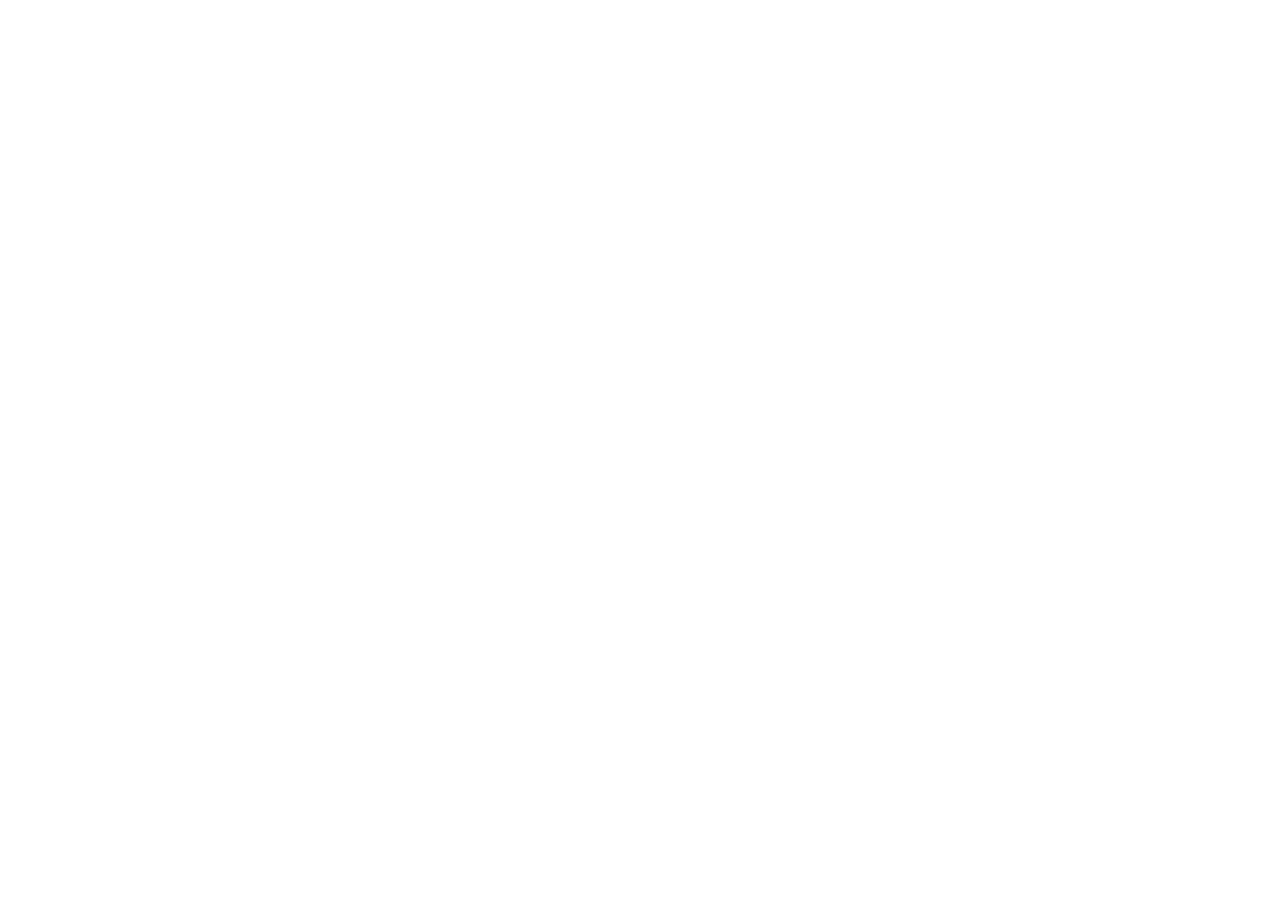
==== index.html @ a5b7b09a "hghsd" ====
<html>

    <head>
        <script src="https://aframe.io/releases/1.7.0/aframe.min.js"></script>
        <script src="script.js"></script>
        <script src="https://cdn.jsdelivr.net/gh/c-frame/aframe-physics-system@v4.2.3/dist/aframe-physics-system.min.js"></script>


    </head>

    <body>
        <a-scene>   
            <a-asset>
                
            </a-asset>
            
        </a-scene>
            
        <a-scene>
          <a-plane position="0 0 -4 " rotation="-90 0 0" src=""> </a-plane>  
          <a-sky color="#a7cfeb"> </a-sky>
        </a-scene>

        
    </body>





</html>
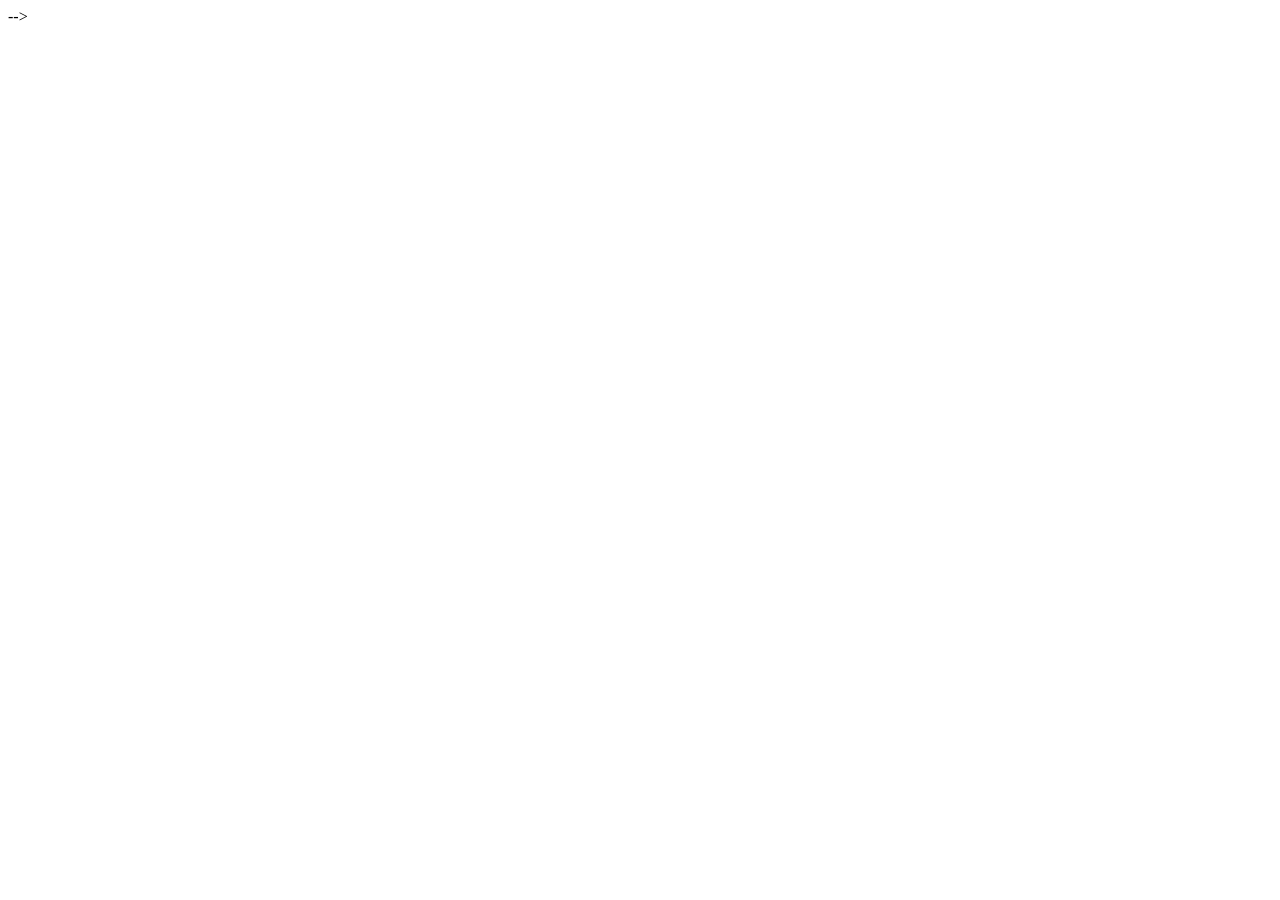
==== commit 79095f70: "done with the lobby so far!!!" ====
--- a/index.html
+++ b/index.html
@@ -9,23 +9,871 @@
     </head>
 
     <body>
-        <a-scene>   
-            <a-asset>
-                
-            </a-asset>
+        <a-scene physics="debug: false">
+            <a-assets> 
+                <!-- <img src="Image/grid.png" id="grid"/>     -->
+                <!-- <a-asset-item id="pillar" src="roman_column/scene.gltf"></a-asset-item> -->
+                 <!-- Lobby -->
+                <a-asset-item id="plant" src="low-poly_snake_plant/scene.gltf"></a-asset-item>
+                <a-asset-item id="table1" src="hexagonal_table_01/scene.gltf"></a-asset-item>
+                <a-asset-item id="monitor" src="4k_monitor_lg_32_inches/scene.gltf"> </a-asset-item>
+                <a-asset-item id="keyboard" src="apple_magic_keyboard/scene.gltf"></a-asset-item>
+                <a-asset-item id="mouse" src="simple_computer_mouse/scene.gltf"></a-asset-item>
+                <a-asset-item id="chair" src="wooden_armchair/scene.gltf"></a-asset-item>
+                <a-asset-item id="table2" src="classic_round_side_table/scene.gltf"></a-asset-item>
+                <a-asset-item id="trashbin" src="airport_trashcan/scene.gltf"></a-asset-item>
+                
+            </a-assets>
+
+          <!-- <a-gltf-model src="#pillar" position="2 0 6" animation-mixer-scale="0.1 0.1 0.1"></a-gltf-model> -->
+          <a-gltf-model src="#plant" position="-8 1.85 -6.25" scale="1 1 1" rotation="0 180 0"></a-gltf-model>
+          <a-gltf-model src="#table1" position="-8 0 -6.25" scale="2.5 2.5 2.5" rotation="0 180 0"></a-gltf-model>
+
+          <a-gltf-model src="#plant" position="7 1.85 -6.25" scale="1 1 1" rotation="0 180 0"></a-gltf-model>
+          <a-gltf-model src="#table1" position="7 0.08 -6.25" scale="2.5 2.5 2.5" rotation="0 180 0"></a-gltf-model>
+
+          <a-gltf-model src="#monitor" position="-5.5 1.25 -0.5" scale="3 3 3" rotation="0 180 0"></a-gltf-model>
+          <a-gltf-model src="#keyboard" position="-6.5 1.35 -0.5" scale="3 3 3" rotation="0 270 0"></a-gltf-model>
+          <a-gltf-model src="#mouse" position="-6.5 1.25 0.5" scale="3 3 3" rotation="0 270 0"></a-gltf-model>
+
+          <a-gltf-model src="#chair" position="7 0 -2.5" scale="2 2 2" rotation="0 270 0"></a-gltf-model>
+          <a-gltf-model src="#chair" position="5 0 1" scale="2 2 2" rotation="0 -150 0"></a-gltf-model>
+          <a-gltf-model src="#table2" position="4 0 -2" scale="2 2 2" rotation="0 0 0"></a-gltf-model>
+
+          <a-gltf-model src="#trashbin" position="7 0 4" scale="2 2 2" rotation="0 90 0"></a-gltf-model>
+         
+          
+
             
+           
+
+        
+
+          <a-entity class="plain_wall" position="0 0 5" rotation="0 0 0">
+
+            
+              <a-entity class="plank" position="3 0 0">
+                  <a-box position="0 0.5 0" width="1" height="1" depth="0.1"  src=""></a-box>
+                  <a-box position="0 1.5 0" width="1" height="1" depth="0.1"opacity="0.5" color="#96E6FA" src=""></a-box> 
+                  <a-box position="0 2.5 0" width="1" height="1" depth="0.1" opacity="0.5" color="#96E6FA" src=""></a-box>
+                  <a-box position="0 3.5 0" width="1" height="1" depth="0.1" opacity="0.5" color="#96E6FA" src=""></a-box>
+                  <a-box position="0 4.5 0" width="1" height="1" depth="0.1" opacity="0.5" color="#96E6FA" src=""></a-box>
+                  <a-box position="0 5.5 0" width="1" height="1" depth="0.1" opacity="0.5" color="#96E6FA" src=""></a-box>
+                  <a-box position="0 6.5 0" width="1" height="1" depth="0.1" opacity="0.5" color="#96E6FA" src=""></a-box>
+                  <a-box position="0 7.5 0" width="1" height="1" depth="0.1" opacity="0.5" color="#96E6FA" src=""></a-box>
+                  <a-box position="0 8.5 0" width="1" height="1" depth="0.1" src=""></a-box>
+              </a-entity>
+
+
+              <a-entity class="plank" position="4 0 0">
+                <a-box position="0 0.5 0" width="1" height="1" depth="0.1" color="white" src=""></a-box>
+                
+                <a-box position="0 1.5 0" width="1" height="1" depth="0.1" opacity="0.5" color="#96E6FA" src=""></a-box> 
+                <a-box position="0 2.5 0" width="1" height="1" depth="0.1" opacity="0.5" color="#96E6FA" src=""></a-box>
+                <a-box position="0 3.5 0" width="1" height="1" depth="0.1" opacity="0.5" color="#96E6FA" src=""></a-box>
+                <a-box position="0 4.5 0" width="1" height="1" depth="0.1" opacity="0.5" color="#96E6FA" src=""></a-box>
+                <a-box position="0 5.5 0" width="1" height="1" depth="0.1" opacity="0.5" color="#96E6FA" src=""></a-box>
+                <a-box position="0 6.5 0" width="1" height="1" depth="0.1" opacity="0.5" color="#96E6FA" src=""></a-box>
+                <a-box position="0 7.5 0" width="1" height="1" depth="0.1" opacity="0.5" color="#96E6FA" src=""></a-box>
+                <a-box position="0 8.5 0" width="1" height="1" depth="0.1" src=""></a-box>
+              </a-entity>
+              
+
+              <a-entity class="plank" position="5 0 0">
+              
+                
+                <a-box position="0 0.5 0" width="1" height="1" depth="0.1" color="white" src=""></a-box>
+                
+                <a-box position="0 1.5 0" width="1" height="1" depth="0.1" src=""></a-box> 
+                 <a-box position="0 1.5 0" width="1" height="1" depth="0.1" src=""></a-box> 
+                  <a-box position="0 2.5 0" width="1" height="1" depth="0.1" src=""></a-box>
+                  <a-box position="0 3.5 0" width="1" height="1" depth="0.1" src=""></a-box>
+                  <a-box position="0 4.5 0" width="1" height="1" depth="0.1" src=""></a-box>
+                  <a-box position="0 5.5 0" width="1" height="1" depth="0.1" src=""></a-box>
+                  <a-box position="0 6.5 0" width="1" height="1" depth="0.1" src=""></a-box>
+                  <a-box position="0 7.5 0" width="1" height="1" depth="0.1" src=""></a-box>
+                <a-box position="0 8.5 0" width="1" height="1" depth="0.1" src=""></a-box>
+              
+              </a-entity>
+              <a-entity class="plank" position="6 0 0">
+                  <a-box position="0 0.5 0" width="1" height="1" depth="0.1" src=""></a-box>
+                  <a-box position="0 1.5 0" width="1" height="1" depth="0.1"opacity="0.5" color="#96E6FA" src=""></a-box> 
+                  <a-box position="0 2.5 0" width="1" height="1" depth="0.1" opacity="0.5" color="#96E6FA" src=""></a-box>
+                  <a-box position="0 3.5 0" width="1" height="1" depth="0.1" opacity="0.5" color="#96E6FA" src=""></a-box>
+                  <a-box position="0 4.5 0" width="1" height="1" depth="0.1" opacity="0.5" color="#96E6FA" src=""></a-box>
+                  <a-box position="0 5.5 0" width="1" height="1" depth="0.1" opacity="0.5" color="#96E6FA" src=""></a-box>
+                  <a-box position="0 6.5 0" width="1" height="1" depth="0.1" opacity="0.5" color="#96E6FA" src=""></a-box>
+                  <a-box position="0 7.5 0" width="1" height="1" depth="0.1" opacity="0.5" color="#96E6FA" src=""></a-box>
+                  <a-box position="0 8.5 0" width="1" height="1" depth="0.1" src=""></a-box>
+            </a-entity>
+             <a-entity class="plank" position="7 0 0">
+                  <a-box position="0 0.5 0" width="1" height="1" depth="0.1" src=""></a-box>
+                   <a-box position="0 1.5 0" width="1" height="1" depth="0.1"opacity="0.5" color="#96E6FA" src=""></a-box> 
+                  <a-box position="0 2.5 0" width="1" height="1" depth="0.1" opacity="0.5" color="#96E6FA" src=""></a-box>
+                  <a-box position="0 3.5 0" width="1" height="1" depth="0.1" opacity="0.5" color="#96E6FA" src=""></a-box>
+                  <a-box position="0 4.5 0" width="1" height="1" depth="0.1" opacity="0.5" color="#96E6FA" src=""></a-box>
+                  <a-box position="0 5.5 0" width="1" height="1" depth="0.1" opacity="0.5" color="#96E6FA" src=""></a-box>
+                  <a-box position="0 6.5 0" width="1" height="1" depth="0.1" opacity="0.5" color="#96E6FA" src=""></a-box>
+                  <a-box position="0 7.5 0" width="1" height="1" depth="0.1" opacity="0.5" color="#96E6FA" src=""></a-box>
+                  <a-box position="0 8.5 0" width="1" height="1" depth="0.1" src=""></a-box>
+              </a-entity>
+
+             <a-entity class="plank" position="8 0 0">
+                  <a-box position="0 0.5 0" width="1" height="1" depth="0.1" src=""></a-box>
+                  <a-box position="0 1.5 0" width="1" height="1" depth="0.1" src=""></a-box> 
+                  <a-box position="0 2.5 0" width="1" height="1" depth="0.1" src=""></a-box>
+                  <a-box position="0 3.5 0" width="1" height="1" depth="0.1" src=""></a-box>
+                  <a-box position="0 4.5 0" width="1" height="1" depth="0.1" src=""></a-box>
+                  <a-box position="0 5.5 0" width="1" height="1" depth="0.1" src=""></a-box>
+                  <a-box position="0 6.5 0" width="1" height="1" depth="0.1" src=""></a-box>
+                  <a-box position="0 7.5 0" width="1" height="1" depth="0.1" src=""></a-box>
+                  <a-box position="0 8.5 0" width="1" height="1" depth="0.1" src=""></a-box>
+              </a-entity>
+
+            <a-entity class="plank" position="2 0 0">
+              <a-box position="0 0.5 0" width="1" height="1" depth="0.1" src=""></a-box>
+              <a-box position="0 1.5 0" width="1" height="1" depth="0.1" src=""></a-box> 
+              <a-box position="0 1.5 0" width="1" height="1" depth="0.1" src=""></a-box> 
+              <a-box position="0 2.5 0" width="1" height="1" depth="0.1" src=""></a-box>
+              <a-box position="0 3.5 0" width="1" height="1" depth="0.1" src=""></a-box>
+              <a-box position="0 4.5 0" width="1" height="1" depth="0.1" src=""></a-box>
+              <a-box position="0 5.5 0" width="1" height="1" depth="0.1" src=""></a-box>
+              <a-box position="0 6.5 0" width="1" height="1" depth="0.1" src=""></a-box>
+              <a-box position="0 7.5 0" width="1" height="1" depth="0.1" src=""></a-box>
+              <a-box position="0 8.5 0" width="1" height="1" depth="0.1" src=""></a-box>
+            </a-entity>
+
+
+
+
+
+
+
+           
+              <a-entity class="plank" position="1 0 0">
+              <!-- <a-box position="0 0.5 0" width="1" height="1" depth="0.1" color="white" src=""></a-box> -->
+              <!-- <a-box position="0 1.5 0" width="1" height="1" depth="0.1" color="white" src=""></a-box> -->
+              <!-- <a-box position="0 2.5 0" width="1" height="1" depth="0.1" src=""></a-box> -->
+              <a-box position="0 3.5 0" width="1" height="1" depth="0.1" src=""></a-box>
+              <a-box position="0 4.5 0" width="1" height="1" depth="0.1" src=""></a-box>
+              <a-box position="0 5.5 0" width="1" height="1" depth="0.1" src=""></a-box>
+              <a-box position="0 6.5 0" width="1" height="1" depth="0.1" src=""></a-box>
+              <a-box position="0 7.5 0" width="1" height="1" depth="0.1" src=""></a-box>
+              <a-box position="0 8.5 0" width="1" height="1" depth="0.1" src=""></a-box>
+            </a-entity>
+            <a-entity class="plank" position="0 0 0">
+                <!-- Door -->
+                <!-- <a-box position="0 0.5 0" width="1" height="1" depth="0.1"  color="#613B09" color="white" src=""></a-box>
+                <a-box position="0 1.5 0" width="1" height="1" depth="0.1"  color="#613B09" color="white" src=""></a-box>
+                <a-box position="0 2.5 0" width="1" height="1" depth="0.1"  color="#613B09" src=""></a-box> -->
+
+                <a-box static-body position="1.5 1.5 1" rotation="0 90 0" width="2" height="3" depth="0.1" color="#613B09" src=""></a-box>
+                <!-- <a-cylinder position="0 1.5 1" rotation="90 0 0" radius="0.1" height="0.17" color="yellow"></a-cylinder> -->
+                 
+                <!-- <a-cylinder position="2.25 5 3" rotation="0 90 0" radius="0.6" height="8.5" color="white"></a-cylinder>
+                <a-cylinder position="2.25 0.15 3" rotation="0 90 0" radius="0.9" height="0.5" color="white"></a-cylinder>
+                <a-cylinder position="2.25 9.5 3" rotation="0 90 0" radius="0.9" height="0.5" color="white"></a-cylinder>
+
+                <a-cylinder position="-3 5 3" rotation="0 90 0" radius="0.6" height="8.5" color="white"></a-cylinder>
+                <!-- <a-cylinder position="-3 0.15 3" rotation="0 90 0" radius="0.9" height="0.5" color="white"></a-cylinder> -->
+                <!-- <a-cylinder position="-3 9.5 3" rotation="0 90 0" radius="0.9" height="0.5" color="white"></a-cylinder> -->
+
+
+                <a-cylinder position="7 5 3" rotation="0 90 0" radius="0.6" height="8.5" color="white"></a-cylinder>
+                <!-- <a-cylinder position="7 0.15 3" rotation="0 90 0" radius="0.9" height="0.5" color="white"></a-cylinder> -->
+                <!-- <a-cylinder position="7 10 3" rotation="0 90 0" radius="0.9" height="0.5" color="white"></a-cylinder> -->
+
+
+                <a-cylinder position="-8 5 3" rotation="0 90 0" radius="0.6" height="8.5" color="white"></a-cylinder>
+                <!-- <a-cylinder position="-8 0.15 3" rotation="0 90 0" radius="0.9" height="0.5" color="white"></a-cylinder> -->
+                <!-- <a-cylinder position="-8 10 3" rotation="0 90 0" radius="0.9" height="0.5" color="white"></a-cylinder> -->
+ -->
+
+
+                <!-- thing above pillars -->
+                <a-box position="-0.5 9.5 2" width="18" height="1" depth="4" color="white"></a-box>
+
+
+                <a-box position="0 3.5 0" width="1" height="1" depth="0.1" src=""></a-box>
+                <a-box position="0 4.5 0" width="1" height="1" depth="0.1" src=""></a-box>
+                <a-box position="0 5.5 0" width="1" height="1" depth="0.1" src=""></a-box>
+                <a-box position="0 6.5 0" width="1" height="1" depth="0.1" src=""></a-box>
+                <a-box position="0 7.5 0" width="1" height="1" depth="0.1" src=""></a-box>
+                <a-box position="0 8.5 0" width="1" height="1" depth="0.1" src=""></a-box>
+              </a-entity>
+              <a-entity class="plank" position="-1 0 0">
+                
+                <!-- Door -->
+                <!-- <a-box position="0 0.5 0" width="1" height="1" depth="0.1" color="#613B09" src=""></a-box>
+                <a-box position="0 1.5 0" width="1" height="1" depth="0.1" color="#613B09" src=""></a-box>
+                <a-box position="0 2.5 0" width="1" height="1" depth="0.1" color="#613B09" src=""></a-box> -->
+
+               <a-box static-body position="-1.5 1.5 1" rotation="0 90 0" width="2" height="3" depth="0.1" color="#613B09" src=""></a-box>
+
+
+                <a-box position="0 3.5 0" width="1" height="1" depth="0.1" src=""></a-box>
+                <a-box position="0 4.5 0" width="1" height="1" depth="0.1" src=""></a-box>
+                <a-box position="0 5.5 0" width="1" height="1" depth="0.1" src=""></a-box>
+                <a-box position="0 6.5 0" width="1" height="1" depth="0.1" src=""></a-box>
+                <a-box position="0 7.5 0" width="1" height="1" depth="0.1" src=""></a-box>
+                <a-box position="0 8.5 0" width="1" height="1" depth="0.1" src=""></a-box>
+              
+              </a-entity>
+              <a-entity class="plank" position="-2 0 0">
+                  <!-- <a-box position="0 0.5 0" width="1" height="1" depth="0.1" src=""></a-box> -->
+                  <!-- <a-box position="0 1.5 0" width="1" height="1" depth="0.1" src=""></a-box>  -->
+                  <!-- <a-box position="0 2.5 0" width="1" height="1" depth="0.1" src=""></a-box> -->
+                  <a-box position="0 3.5 0" width="1" height="1" depth="0.1" src=""></a-box>
+                  <a-box position="0 4.5 0" width="1" height="1" depth="0.1" src=""></a-box>
+                  <a-box position="0 5.5 0" width="1" height="1" depth="0.1" src=""></a-box>
+                  <a-box position="0 6.5 0" width="1" height="1" depth="0.1" src=""></a-box>
+                  <a-box position="0 7.5 0" width="1" height="1" depth="0.1" src=""></a-box>
+                  <a-box position="0 8.5 0" width="1" height="1" depth="0.1" src=""></a-box>
+              </a-entity>
+              <a-entity class="plank" position="-3 0 0">
+                  <a-box position="0 0.5 0" width="1" height="1" depth="0.1" src=""></a-box>
+                  <a-box position="0 1.5 0" width="1" height="1" depth="0.1" src=""></a-box> 
+                  <a-box position="0 2.5 0" width="1" height="1" depth="0.1" src=""></a-box>
+                  <a-box position="0 3.5 0" width="1" height="1" depth="0.1" src=""></a-box>
+                  <a-box position="0 4.5 0" width="1" height="1" depth="0.1" src=""></a-box>
+                  <a-box position="0 5.5 0" width="1" height="1" depth="0.1" src=""></a-box>
+                  <a-box position="0 6.5 0" width="1" height="1" depth="0.1" src=""></a-box>
+                  <a-box position="0 7.5 0" width="1" height="1" depth="0.1" src=""></a-box>
+                  <a-box position="0 8.5 0" width="1" height="1" depth="0.1" src=""></a-box>
+              </a-entity>
+
+
+
+
+
+
+
+
+
+              
+
+              <a-entity class="plank" position="-4 0 0">
+                <a-box position="0 0.5 0" width="1" height="1" depth="0.1" color="white" src=""></a-box>
+               
+                <a-box position="0 1.5 0" width="1" height="1" depth="0.1"opacity="0.5" color="#96E6FA" src=""></a-box> 
+                <a-box position="0 2.5 0" width="1" height="1" depth="0.1" opacity="0.5" color="#96E6FA" src=""></a-box>
+                <a-box position="0 3.5 0" width="1" height="1" depth="0.1" opacity="0.5" color="#96E6FA" src=""></a-box>
+                <a-box position="0 4.5 0" width="1" height="1" depth="0.1" opacity="0.5" color="#96E6FA" src=""></a-box>
+                <a-box position="0 5.5 0" width="1" height="1" depth="0.1" opacity="0.5" color="#96E6FA" src=""></a-box>
+                <a-box position="0 6.5 0" width="1" height="1" depth="0.1" opacity="0.5" color="#96E6FA" src=""></a-box>
+                <a-box position="0 7.5 0" width="1" height="1" depth="0.1" opacity="0.5" color="#96E6FA" src=""></a-box>
+                <a-box position="0 8.5 0" width="1" height="1" depth="0.1" src=""></a-box>
+              </a-entity>
+              
+
+              <a-entity class="plank" position="-5 0 0">
+              
+                
+                <a-box position="0 0.5 0" width="1" height="1" depth="0.1" color="white" src=""></a-box>
+                
+                <a-box position="0 1.5 0" width="1" height="1" depth="0.1" opacity="0.5" color="#96E6FA" src=""></a-box>  
+                <a-box position="0 2.5 0" width="1" height="1" depth="0.1" opacity="0.5" color="#96E6FA" src=""></a-box>
+                <a-box position="0 3.5 0" width="1" height="1" depth="0.1" opacity="0.5" color="#96E6FA" src=""></a-box>
+                <a-box position="0 4.5 0" width="1" height="1" depth="0.1" opacity="0.5" color="#96E6FA" src=""></a-box>
+                <a-box position="0 5.5 0" width="1" height="1" depth="0.1" opacity="0.5" color="#96E6FA" src=""></a-box>
+                <a-box position="0 6.5 0" width="1" height="1" depth="0.1" opacity="0.5" color="#96E6FA" src=""></a-box>
+                <a-box position="0 7.5 0" width="1" height="1" depth="0.1" opacity="0.5" color="#96E6FA" src=""></a-box>
+                <a-box position="0 8.5 0" width="1" height="1" depth="0.1" src=""></a-box>
+              
+              </a-entity>
+              <a-entity class="plank" position="-6 0 0">
+                  <a-box position="0 0.5 0" width="1" height="1" depth="0.1" src=""></a-box>
+                  <a-box position="0 1.5 0" width="1" height="1" depth="0.1" src=""></a-box> 
+                  <a-box position="0 2.5 0" width="1" height="1" depth="0.1" src=""></a-box>
+                  <a-box position="0 3.5 0" width="1" height="1" depth="0.1" src=""></a-box>
+                  <a-box position="0 4.5 0" width="1" height="1" depth="0.1" src=""></a-box>
+                  <a-box position="0 5.5 0" width="1" height="1" depth="0.1" src=""></a-box>
+                  <a-box position="0 6.5 0" width="1" height="1" depth="0.1" src=""></a-box>
+                  <a-box position="0 7.5 0" width="1" height="1" depth="0.1" src=""></a-box>
+                  <a-box position="0 8.5 0" width="1" height="1" depth="0.1" src=""></a-box>
+              </a-entity>
+              <a-entity class="plank" position="-7 0 0">
+                  <a-box position="0 0.5 0" width="1" height="1" depth="0.1" src=""></a-box>
+                  <a-box position="0 1.5 0" width="1" height="1" depth="0.1"opacity="0.5" color="#96E6FA" src=""></a-box> 
+                  <a-box position="0 2.5 0" width="1" height="1" depth="0.1" opacity="0.5" color="#96E6FA" src=""></a-box>
+                  <a-box position="0 3.5 0" width="1" height="1" depth="0.1" opacity="0.5" color="#96E6FA" src=""></a-box>
+                  <a-box position="0 4.5 0" width="1" height="1" depth="0.1" opacity="0.5" color="#96E6FA" src=""></a-box>
+                  <a-box position="0 5.5 0" width="1" height="1" depth="0.1" opacity="0.5" color="#96E6FA" src=""></a-box>
+                  <a-box position="0 6.5 0" width="1" height="1" depth="0.1" opacity="0.5" color="#96E6FA" src=""></a-box>
+                  <a-box position="0 7.5 0" width="1" height="1" depth="0.1" opacity="0.5" color="#96E6FA" src=""></a-box>
+                  <a-box position="0 8.5 0" width="1" height="1" depth="0.1" src=""></a-box>
+              </a-entity>
+
+              <a-entity class="plank" position="-8 0 0">
+                  <a-box position="0 0.5 0" width="1" height="1" depth="0.1" src=""></a-box>
+                  <a-box position="0 1.5 0" width="1" height="1" depth="0.1"opacity="0.5" color="#96E6FA" src=""></a-box> 
+                  <a-box position="0 2.5 0" width="1" height="1" depth="0.1" opacity="0.5" color="#96E6FA" src=""></a-box>
+                  <a-box position="0 3.5 0" width="1" height="1" depth="0.1" opacity="0.5" color="#96E6FA" src=""></a-box>
+                  <a-box position="0 4.5 0" width="1" height="1" depth="0.1" opacity="0.5" color="#96E6FA" src=""></a-box>
+                  <a-box position="0 5.5 0" width="1" height="1" depth="0.1" opacity="0.5" color="#96E6FA" src=""></a-box>
+                  <a-box position="0 6.5 0" width="1" height="1" depth="0.1" opacity="0.5" color="#96E6FA" src=""></a-box>
+                  <a-box position="0 7.5 0" width="1" height="1" depth="0.1" opacity="0.5" color="#96E6FA" src=""></a-box>
+                  <a-box position="0 8.5 0" width="1" height="1" depth="0.1" src=""></a-box>
+              </a-entity>
+             
+
+              <a-entity class="plank" position="-9 0 0">
+                  <a-box position="0 0.5 0" width="1" height="1" depth="0.1" src=""></a-box>
+                  <a-box position="0 1.5 0" width="1" height="1" depth="0.1" src=""></a-box> 
+                  <a-box position="0 2.5 0" width="1" height="1" depth="0.1" src=""></a-box>
+                  <a-box position="0 3.5 0" width="1" height="1" depth="0.1" src=""></a-box>
+                  <a-box position="0 4.5 0" width="1" height="1" depth="0.1" src=""></a-box>
+                  <a-box position="0 5.5 0" width="1" height="1" depth="0.1" src=""></a-box>
+                  <a-box position="0 6.5 0" width="1" height="1" depth="0.1" src=""></a-box>
+                  <a-box position="0 7.5 0" width="1" height="1" depth="0.1" src=""></a-box>
+                  <a-box position="0 8.5 0" width="1" height="1" depth="0.1" src=""></a-box>
+              </a-entity>
+
+
+
+
+
+
+              
+              
+
+             
+            
+
+            <a-entity class="plank" position="2 0 0">
+              <a-box position="0 0.5 0" width="1" height="1" depth="0.1" src=""></a-box>
+              <a-box position="0 1.5 0" width="1" height="1" depth="0.1" src=""></a-box> 
+              <a-box position="0 1.5 0" width="1" height="1" depth="0.1" src=""></a-box> 
+              <a-box position="0 2.5 0" width="1" height="1" depth="0.1" src=""></a-box>
+              <a-box position="0 3.5 0" width="1" height="1" depth="0.1" src=""></a-box>
+              <a-box position="0 4.5 0" width="1" height="1" depth="0.1" src=""></a-box>
+              <a-box position="0 5.5 0" width="1" height="1" depth="0.1" src=""></a-box>
+              <a-box position="0 6.5 0" width="1" height="1" depth="0.1" src=""></a-box>
+              <a-box position="0 7.5 0" width="1" height="1" depth="0.1" src=""></a-box>
+              <a-box position="0 8.5 0" width="1" height="1" depth="0.1" src=""></a-box>
+            </a-entity>
+
+
+
+
+
+
+
+           
+              <a-entity class="plank" position="1 0 0">
+              <!-- <a-box position="0 0.5 0" width="1" height="1" depth="0.1" color="white" src=""></a-box> -->
+              <!-- <a-box position="0 1.5 0" width="1" height="1" depth="0.1" color="white" src=""></a-box> -->
+              <!-- <a-box position="0 2.5 0" width="1" height="1" depth="0.1" src=""></a-box> -->
+              <a-box position="0 3.5 0" width="1" height="1" depth="0.1" src=""></a-box>
+              <a-box position="0 4.5 0" width="1" height="1" depth="0.1" src=""></a-box>
+              <a-box position="0 5.5 0" width="1" height="1" depth="0.1" src=""></a-box>
+              <a-box position="0 6.5 0" width="1" height="1" depth="0.1" src=""></a-box>
+              <a-box position="0 7.5 0" width="1" height="1" depth="0.1" src=""></a-box>
+              <a-box position="0 8.5 0" width="1" height="1" depth="0.1" src=""></a-box>
+            </a-entity>
+            <a-entity class="plank" position="0 0 0">
+                <!-- Door -->
+                <!-- <a-box position="0 0.5 0" width="1" height="1" depth="0.1"  color="#613B09" color="white" src=""></a-box>
+                <a-box position="0 1.5 0" width="1" height="1" depth="0.1"  color="#613B09" color="white" src=""></a-box>
+                <a-box position="0 2.5 0" width="1" height="1" depth="0.1"  color="#613B09" src=""></a-box> -->
+
+                <!-- The correct pillars -->
+
+                <a-box static-body position="1.5 1.5 1" rotation="0 90 0" width="2" height="3" depth="0.1" color="#613B09" src=""></a-box>
+                <!-- <a-cylinder position="0 1.5 1" rotation="90 0 0" radius="0.1" height="0.17" color="yellow"></a-cylinder> -->
+                 
+                <a-cylinder position="2.25 4.5 3" rotation="0 90 0" radius="0.6" height="9" color="white"></a-cylinder>
+                <a-cylinder position="2.25 0.25 3" rotation="0 90 0" radius="0.9" height="0.5" color="white"></a-cylinder>
+                <a-cylinder position="2.25 8.75 3" rotation="0 90 0" radius="0.9" height="0.5" color="white"></a-cylinder>
+
+                <a-cylinder position="-3 4.5 3" rotation="0 90 0" radius="0.6" height="9" color="white"></a-cylinder>
+                <a-cylinder position="-3 0.25 3" rotation="0 90 0" radius="0.9" height="0.5" color="white"></a-cylinder>
+                <a-cylinder position="-3 8.75 3" rotation="0 90 0" radius="0.9" height="0.5" color="white"></a-cylinder>
+
+
+                <a-cylinder position="7 4.5 3" rotation="0 90 0" radius="0.6" height="9" color="white"></a-cylinder>
+                <a-cylinder position="7 0.25 3" rotation="0 90 0" radius="0.9" height="0.5" color="white"></a-cylinder>
+                <a-cylinder position="7 8.75 3" rotation="0 90 0" radius="0.9" height="0.5" color="white"></a-cylinder>
+
+
+                <a-cylinder position="-8 4.5 3" rotation="0 90 0" radius="0.6" height="9" color="white"></a-cylinder>
+                <a-cylinder position="-8 0.25 3" rotation="0 90 0" radius="0.9" height="0.5" color="white"></a-cylinder>
+                <a-cylinder position="-8 8.75 3" rotation="0 90 0" radius="0.9" height="0.5" color="white"></a-cylinder>
+
+
+
+                <!-- thing above pillars -->
+                <a-box position="-0.5 9.5 2" width="18" height="1" depth="4" color="white"></a-box>
+
+
+                <a-box position="0 3.5 0" width="1" height="1" depth="0.1" src=""></a-box>
+                <a-box position="0 4.5 0" width="1" height="1" depth="0.1" src=""></a-box>
+                <a-box position="0 5.5 0" width="1" height="1" depth="0.1" src=""></a-box>
+                <a-box position="0 6.5 0" width="1" height="1" depth="0.1" src=""></a-box>
+                <a-box position="0 7.5 0" width="1" height="1" depth="0.1" src=""></a-box>
+                <a-box position="0 8.5 0" width="1" height="1" depth="0.1" src=""></a-box>
+              </a-entity>
+              <a-entity class="plank" position="-1 0 0">
+                
+                <!-- Door -->
+                <!-- <a-box position="0 0.5 0" width="1" height="1" depth="0.1" color="#613B09" src=""></a-box>
+                <a-box position="0 1.5 0" width="1" height="1" depth="0.1" color="#613B09" src=""></a-box>
+                <a-box position="0 2.5 0" width="1" height="1" depth="0.1" color="#613B09" src=""></a-box> -->
+
+               <a-box static-body position="-1.5 1.5 1" rotation="0 90 0" width="2" height="3" depth="0.1" color="#613B09" src=""></a-box>
+
+
+                <a-box position="0 3.5 0" width="1" height="1" depth="0.1" src=""></a-box>
+                <a-box position="0 4.5 0" width="1" height="1" depth="0.1" src=""></a-box>
+                <a-box position="0 5.5 0" width="1" height="1" depth="0.1" src=""></a-box>
+                <a-box position="0 6.5 0" width="1" height="1" depth="0.1" src=""></a-box>
+                <a-box position="0 7.5 0" width="1" height="1" depth="0.1" src=""></a-box>
+                <a-box position="0 8.5 0" width="1" height="1" depth="0.1" src=""></a-box>
+              
+              </a-entity>
+              <a-entity class="plank" position="-2 0 0">
+                  <!-- <a-box position="0 0.5 0" width="1" height="1" depth="0.1" src=""></a-box> -->
+                  <!-- <a-box position="0 1.5 0" width="1" height="1" depth="0.1" src=""></a-box>  -->
+                  <!-- <a-box position="0 2.5 0" width="1" height="1" depth="0.1" src=""></a-box> -->
+                  <a-box position="0 3.5 0" width="1" height="1" depth="0.1" src=""></a-box>
+                  <a-box position="0 4.5 0" width="1" height="1" depth="0.1" src=""></a-box>
+                  <a-box position="0 5.5 0" width="1" height="1" depth="0.1" src=""></a-box>
+                  <a-box position="0 6.5 0" width="1" height="1" depth="0.1" src=""></a-box>
+                  <a-box position="0 7.5 0" width="1" height="1" depth="0.1" src=""></a-box>
+                  <a-box position="0 8.5 0" width="1" height="1" depth="0.1" src=""></a-box>
+              </a-entity>
+              <a-entity class="plank" position="-3 0 0">
+                  <a-box position="0 0.5 0" width="1" height="1" depth="0.1" src=""></a-box>
+                  <a-box position="0 1.5 0" width="1" height="1" depth="0.1" src=""></a-box> 
+                  <a-box position="0 2.5 0" width="1" height="1" depth="0.1" src=""></a-box>
+                  <a-box position="0 3.5 0" width="1" height="1" depth="0.1" src=""></a-box>
+                  <a-box position="0 4.5 0" width="1" height="1" depth="0.1" src=""></a-box>
+                  <a-box position="0 5.5 0" width="1" height="1" depth="0.1" src=""></a-box>
+                  <a-box position="0 6.5 0" width="1" height="1" depth="0.1" src=""></a-box>
+                  <a-box position="0 7.5 0" width="1" height="1" depth="0.1" src=""></a-box>
+                  <a-box position="0 8.5 0" width="1" height="1" depth="0.1" src=""></a-box>
+              </a-entity>
+
+
+
+
+
+
+
+
+
+              
+
+              
+              
+
+             
+              <a-entity class="plank" position="-6 0 0">
+                  <a-box position="0 0.5 0" width="1" height="1" depth="0.1" src=""></a-box>
+                  <a-box position="0 1.5 0" width="1" height="1" depth="0.1" src=""></a-box> 
+                  <a-box position="0 2.5 0" width="1" height="1" depth="0.1" src=""></a-box>
+                  <a-box position="0 3.5 0" width="1" height="1" depth="0.1" src=""></a-box>
+                  <a-box position="0 4.5 0" width="1" height="1" depth="0.1" src=""></a-box>
+                  <a-box position="0 5.5 0" width="1" height="1" depth="0.1" src=""></a-box>
+                  <a-box position="0 6.5 0" width="1" height="1" depth="0.1" src=""></a-box>
+                  <a-box position="0 7.5 0" width="1" height="1" depth="0.1" src=""></a-box>
+                  <a-box position="0 8.5 0" width="1" height="1" depth="0.1" src=""></a-box>
+              </a-entity>
+              
+             
+
+              <a-entity class="plank" position="-9 0 0">
+                  <a-box position="0 0.5 0" width="1" height="1" depth="0.1" src=""></a-box>
+                  <a-box position="0 1.5 0" width="1" height="1" depth="0.1" src=""></a-box> 
+                  <a-box position="0 2.5 0" width="1" height="1" depth="0.1" src=""></a-box>
+                  <a-box position="0 3.5 0" width="1" height="1" depth="0.1" src=""></a-box>
+                  <a-box position="0 4.5 0" width="1" height="1" depth="0.1" src=""></a-box>
+                  <a-box position="0 5.5 0" width="1" height="1" depth="0.1" src=""></a-box>
+                  <a-box position="0 6.5 0" width="1" height="1" depth="0.1" src=""></a-box>
+                  <a-box position="0 7.5 0" width="1" height="1" depth="0.1" src=""></a-box>
+                  <a-box position="0 8.5 0" width="1" height="1" depth="0.1" src=""></a-box>
+              </a-entity>
+
+
+
+              
+
+              <a-entity position="8.5 0 -6.25" rotation="0 90 0">
+                <a-box position="0 5 0" width="12.5" height="10" depth="0.1" src=""></a-box>
+              </a-entity>
+
+              <a-entity position="-9.5 0 -6.25" rotation="0 90 0">
+                <a-box position="0 5 0" width="12.5" height="10" depth="0.1" src=""></a-box>
+              </a-entity>
+
+              <!-- <a-entity position="-0.5 0 -12.5">
+                <a-box position="0 5 0" width="18" height="10" depth="0.1" src=""></a-box> 
+              </a-entity> -->
+             
+            </a-entity>
+
+
+
+
+            
+
+
+            
+
+
+            <a-entity class="plain_wall" position="0 0 -7.5" rotation="0 0 0">
+
+            
+              <a-entity class="plank" position="3 0 0">
+                <a-box position="0 0.5 0" width="1" height="1" depth="0.1" src=""></a-box>
+                  <a-box position="0 1.5 0" width="1" height="1" depth="0.1" src=""></a-box> 
+                  <a-box position="0 2.5 0" width="1" height="1" depth="0.1" src=""></a-box>
+                  <a-box position="0 3.5 0" width="1" height="1" depth="0.1" src=""></a-box>
+                  <a-box position="0 4.5 0" width="1" height="1" depth="0.1" src=""></a-box>
+                  <a-box position="0 5.5 0" width="1" height="1" depth="0.1" src=""></a-box>
+                  <a-box position="0 6.5 0" width="1" height="1" depth="0.1" src=""></a-box>
+                  <a-box position="0 7.5 0" width="1" height="1" depth="0.1" src=""></a-box>
+                  <a-box position="0 8.5 0" width="1" height="1" depth="0.1" src=""></a-box>
+              </a-entity>
+
+
+              
+               
+
+              <a-entity class="plank" position="5 0 0">
+              
+                
+                <a-box position="0 0.5 0" width="1" height="1" depth="0.1" color="white" src=""></a-box>
+                
+                <a-box position="0 1.5 0" width="1" height="1" depth="0.1" src=""></a-box> 
+                 <a-box position="0 1.5 0" width="1" height="1" depth="0.1" src=""></a-box> 
+                  <a-box position="0 2.5 0" width="1" height="1" depth="0.1" src=""></a-box>
+                  <a-box position="0 3.5 0" width="1" height="1" depth="0.1" src=""></a-box>
+                  <a-box position="0 4.5 0" width="1" height="1" depth="0.1" src=""></a-box>
+                  <a-box position="0 5.5 0" width="1" height="1" depth="0.1" src=""></a-box>
+                  <a-box position="0 6.5 0" width="1" height="1" depth="0.1" src=""></a-box>
+                  <a-box position="0 7.5 0" width="1" height="1" depth="0.1" src=""></a-box>
+                <a-box position="0 8.5 0" width="1" height="1" depth="0.1" src=""></a-box>
+              
+              </a-entity>
+              <a-entity class="plank" position="6 0 0">
+                 <a-box position="0 0.5 0" width="1" height="1" depth="0.1" src=""></a-box>
+                  <a-box position="0 1.5 0" width="1" height="1" depth="0.1" src=""></a-box> 
+                  <a-box position="0 2.5 0" width="1" height="1" depth="0.1" src=""></a-box>
+                  <a-box position="0 3.5 0" width="1" height="1" depth="0.1" src=""></a-box>
+                  <a-box position="0 4.5 0" width="1" height="1" depth="0.1" src=""></a-box>
+                  <a-box position="0 5.5 0" width="1" height="1" depth="0.1" src=""></a-box>
+                  <a-box position="0 6.5 0" width="1" height="1" depth="0.1" src=""></a-box>
+                  <a-box position="0 7.5 0" width="1" height="1" depth="0.1" src=""></a-box>
+                  <a-box position="0 8.5 0" width="1" height="1" depth="0.1" src=""></a-box>
+            </a-entity>
+             <a-entity class="plank" position="7 0 0">
+                  <a-box position="0 0.5 0" width="1" height="1" depth="0.1" src=""></a-box>
+                  <a-box position="0 1.5 0" width="1" height="1" depth="0.1" src=""></a-box> 
+                  <a-box position="0 2.5 0" width="1" height="1" depth="0.1" src=""></a-box>
+                  <a-box position="0 3.5 0" width="1" height="1" depth="0.1" src=""></a-box>
+                  <a-box position="0 4.5 0" width="1" height="1" depth="0.1" src=""></a-box>
+                  <a-box position="0 5.5 0" width="1" height="1" depth="0.1" src=""></a-box>
+                  <a-box position="0 6.5 0" width="1" height="1" depth="0.1" src=""></a-box>
+                  <a-box position="0 7.5 0" width="1" height="1" depth="0.1" src=""></a-box>
+                  <a-box position="0 8.5 0" width="1" height="1" depth="0.1" src=""></a-box>
+              </a-entity>
+
+             <a-entity class="plank" position="8 0 0">
+                  <a-box position="0 0.5 0" width="1" height="1" depth="0.1" src=""></a-box>
+                  <a-box position="0 1.5 0" width="1" height="1" depth="0.1" src=""></a-box> 
+                  <a-box position="0 2.5 0" width="1" height="1" depth="0.1" src=""></a-box>
+                  <a-box position="0 3.5 0" width="1" height="1" depth="0.1" src=""></a-box>
+                  <a-box position="0 4.5 0" width="1" height="1" depth="0.1" src=""></a-box>
+                  <a-box position="0 5.5 0" width="1" height="1" depth="0.1" src=""></a-box>
+                  <a-box position="0 6.5 0" width="1" height="1" depth="0.1" src=""></a-box>
+                  <a-box position="0 7.5 0" width="1" height="1" depth="0.1" src=""></a-box>
+                  <a-box position="0 8.5 0" width="1" height="1" depth="0.1" src=""></a-box>
+              </a-entity>
+
+            <a-entity class="plank" position="2 0 0">
+              <a-box position="0 0.5 0" width="1" height="1" depth="0.1" src=""></a-box>
+              <a-box position="0 1.5 0" width="1" height="1" depth="0.1" src=""></a-box> 
+              <a-box position="0 1.5 0" width="1" height="1" depth="0.1" src=""></a-box> 
+              <a-box position="0 2.5 0" width="1" height="1" depth="0.1" src=""></a-box>
+              <a-box position="0 3.5 0" width="1" height="1" depth="0.1" src=""></a-box>
+              <a-box position="0 4.5 0" width="1" height="1" depth="0.1" src=""></a-box>
+              <a-box position="0 5.5 0" width="1" height="1" depth="0.1" src=""></a-box>
+              <a-box position="0 6.5 0" width="1" height="1" depth="0.1" src=""></a-box>
+              <a-box position="0 7.5 0" width="1" height="1" depth="0.1" src=""></a-box>
+              <a-box position="0 8.5 0" width="1" height="1" depth="0.1" src=""></a-box>
+            </a-entity>
+
+
+
+
+
+
+
+           
+              <a-entity class="plank" position="1 0 0">
+            <a-box position="0 0.5 0" width="1" height="1" depth="0.1" src=""></a-box>
+                  <a-box position="0 1.5 0" width="1" height="1" depth="0.1" src=""></a-box> 
+                  <a-box position="0 2.5 0" width="1" height="1" depth="0.1" src=""></a-box>
+                  <a-box position="0 3.5 0" width="1" height="1" depth="0.1" src=""></a-box>
+                  <a-box position="0 4.5 0" width="1" height="1" depth="0.1" src=""></a-box>
+                  <a-box position="0 5.5 0" width="1" height="1" depth="0.1" src=""></a-box>
+                  <a-box position="0 6.5 0" width="1" height="1" depth="0.1" src=""></a-box>
+                  <a-box position="0 7.5 0" width="1" height="1" depth="0.1" src=""></a-box>
+                  <a-box position="0 8.5 0" width="1" height="1" depth="0.1" src=""></a-box>
+            </a-entity>
+            <a-entity class="plank" position="0 0 0">
+                  <!-- <a-box position="0 0.5 0" width="1" height="1" depth="0.1" src=""></a-box> -->
+                  <!-- <a-box position="0 1.5 0" width="1" height="1" depth="0.1" src=""></a-box>  -->
+                  <!-- <a-box position="0 2.5 0" width="1" height="1" depth="0.1" src=""></a-box> -->
+                  <a-box position="0 3.5 0" width="1" height="1" depth="0.1" src=""></a-box>
+                  <a-box position="0 4.5 0" width="1" height="1" depth="0.1" src=""></a-box>
+                  <a-box position="0 5.5 0" width="1" height="1" depth="0.1" src=""></a-box>
+                  <a-box position="0 6.5 0" width="1" height="1" depth="0.1" src=""></a-box>
+                  <a-box position="0 7.5 0" width="1" height="1" depth="0.1" src=""></a-box>
+                  <a-box position="0 8.5 0" width="1" height="1" depth="0.1" src=""></a-box>
+              </a-entity>
+              <a-entity class="plank" position="-1 0 0">
+                
+                  <!-- <a-box position="0 0.5 0" width="1" height="1" depth="0.1" src=""></a-box> -->
+                  <!-- <a-box position="0 1.5 0" width="1" height="1" depth="0.1" src=""></a-box>  -->
+                  <!-- <a-box position="0 2.5 0" width="1" height="1" depth="0.1" src=""></a-box> -->
+                  <a-box position="0 3.5 0" width="1" height="1" depth="0.1" src=""></a-box>
+                  <a-box position="0 4.5 0" width="1" height="1" depth="0.1" src=""></a-box>
+                  <a-box position="0 5.5 0" width="1" height="1" depth="0.1" src=""></a-box>
+                  <a-box position="0 6.5 0" width="1" height="1" depth="0.1" src=""></a-box>
+                  <a-box position="0 7.5 0" width="1" height="1" depth="0.1" src=""></a-box>
+                  <a-box position="0 8.5 0" width="1" height="1" depth="0.1" src=""></a-box>
+              
+              </a-entity>
+              <a-entity class="plank" position="-2 0 0">
+                  <a-box position="0 0.5 0" width="1" height="1" depth="0.1" src=""></a-box>
+                  <a-box position="0 1.5 0" width="1" height="1" depth="0.1" src=""></a-box> 
+                  <a-box position="0 2.5 0" width="1" height="1" depth="0.1" src=""></a-box>
+                  <a-box position="0 3.5 0" width="1" height="1" depth="0.1" src=""></a-box>
+                  <a-box position="0 4.5 0" width="1" height="1" depth="0.1" src=""></a-box>
+                  <a-box position="0 5.5 0" width="1" height="1" depth="0.1" src=""></a-box>
+                  <a-box position="0 6.5 0" width="1" height="1" depth="0.1" src=""></a-box>
+                  <a-box position="0 7.5 0" width="1" height="1" depth="0.1" src=""></a-box>
+                  <a-box position="0 8.5 0" width="1" height="1" depth="0.1" src=""></a-box>
+              </a-entity>
+              <a-entity class="plank" position="-3 0 0">
+                  <a-box position="0 0.5 0" width="1" height="1" depth="0.1" src=""></a-box>
+                  <a-box position="0 1.5 0" width="1" height="1" depth="0.1" src=""></a-box> 
+                  <a-box position="0 2.5 0" width="1" height="1" depth="0.1" src=""></a-box>
+                  <a-box position="0 3.5 0" width="1" height="1" depth="0.1" src=""></a-box>
+                  <a-box position="0 4.5 0" width="1" height="1" depth="0.1" src=""></a-box>
+                  <a-box position="0 5.5 0" width="1" height="1" depth="0.1" src=""></a-box>
+                  <a-box position="0 6.5 0" width="1" height="1" depth="0.1" src=""></a-box>
+                  <a-box position="0 7.5 0" width="1" height="1" depth="0.1" src=""></a-box>
+                  <a-box position="0 8.5 0" width="1" height="1" depth="0.1" src=""></a-box>
+              </a-entity>
+
+
+
+
+
+
+
+
+
+              
+
+              <a-entity class="plank" position="-4 0 0">
+               <a-box position="0 0.5 0" width="1" height="1" depth="0.1" src=""></a-box>
+                  <a-box position="0 1.5 0" width="1" height="1" depth="0.1" src=""></a-box> 
+                  <a-box position="0 2.5 0" width="1" height="1" depth="0.1" src=""></a-box>
+                  <a-box position="0 3.5 0" width="1" height="1" depth="0.1" src=""></a-box>
+                  <a-box position="0 4.5 0" width="1" height="1" depth="0.1" src=""></a-box>
+                  <a-box position="0 5.5 0" width="1" height="1" depth="0.1" src=""></a-box>
+                  <a-box position="0 6.5 0" width="1" height="1" depth="0.1" src=""></a-box>
+                  <a-box position="0 7.5 0" width="1" height="1" depth="0.1" src=""></a-box>
+                  <a-box position="0 8.5 0" width="1" height="1" depth="0.1" src=""></a-box>
+              </a-entity>
+              
+
+              <a-entity class="plank" position="-5 0 0">
+              
+                
+                <a-box position="0 0.5 0" width="1" height="1" depth="0.1" src=""></a-box>
+                  <a-box position="0 1.5 0" width="1" height="1" depth="0.1" src=""></a-box> 
+                  <a-box position="0 2.5 0" width="1" height="1" depth="0.1" src=""></a-box>
+                  <a-box position="0 3.5 0" width="1" height="1" depth="0.1" src=""></a-box>
+                  <a-box position="0 4.5 0" width="1" height="1" depth="0.1" src=""></a-box>
+                  <a-box position="0 5.5 0" width="1" height="1" depth="0.1" src=""></a-box>
+                  <a-box position="0 6.5 0" width="1" height="1" depth="0.1" src=""></a-box>
+                  <a-box position="0 7.5 0" width="1" height="1" depth="0.1" src=""></a-box>
+                  <a-box position="0 8.5 0" width="1" height="1" depth="0.1" src=""></a-box>
+              
+              </a-entity>
+              <a-entity class="plank" position="-6 0 0">
+                  <a-box position="0 0.5 0" width="1" height="1" depth="0.1" src=""></a-box>
+                  <a-box position="0 1.5 0" width="1" height="1" depth="0.1" src=""></a-box> 
+                  <a-box position="0 2.5 0" width="1" height="1" depth="0.1" src=""></a-box>
+                  <a-box position="0 3.5 0" width="1" height="1" depth="0.1" src=""></a-box>
+                  <a-box position="0 4.5 0" width="1" height="1" depth="0.1" src=""></a-box>
+                  <a-box position="0 5.5 0" width="1" height="1" depth="0.1" src=""></a-box>
+                  <a-box position="0 6.5 0" width="1" height="1" depth="0.1" src=""></a-box>
+                  <a-box position="0 7.5 0" width="1" height="1" depth="0.1" src=""></a-box>
+                  <a-box position="0 8.5 0" width="1" height="1" depth="0.1" src=""></a-box>
+              </a-entity>
+              <a-entity class="plank" position="-7 0 0">
+                  <a-box position="0 0.5 0" width="1" height="1" depth="0.1" src=""></a-box>
+                  <a-box position="0 1.5 0" width="1" height="1" depth="0.1" src=""></a-box> 
+                  <a-box position="0 2.5 0" width="1" height="1" depth="0.1" src=""></a-box>
+                  <a-box position="0 3.5 0" width="1" height="1" depth="0.1" src=""></a-box>
+                  <a-box position="0 4.5 0" width="1" height="1" depth="0.1" src=""></a-box>
+                  <a-box position="0 5.5 0" width="1" height="1" depth="0.1" src=""></a-box>
+                  <a-box position="0 6.5 0" width="1" height="1" depth="0.1" src=""></a-box>
+                  <a-box position="0 7.5 0" width="1" height="1" depth="0.1" src=""></a-box>
+                  <a-box position="0 8.5 0" width="1" height="1" depth="0.1" src=""></a-box>
+              </a-entity>
+
+              <a-entity class="plank" position="-8 0 0">
+                  <a-box position="0 0.5 0" width="1" height="1" depth="0.1" src=""></a-box>
+                  <a-box position="0 1.5 0" width="1" height="1" depth="0.1" src=""></a-box> 
+                  <a-box position="0 2.5 0" width="1" height="1" depth="0.1" src=""></a-box>
+                  <a-box position="0 3.5 0" width="1" height="1" depth="0.1" src=""></a-box>
+                  <a-box position="0 4.5 0" width="1" height="1" depth="0.1" src=""></a-box>
+                  <a-box position="0 5.5 0" width="1" height="1" depth="0.1" src=""></a-box>
+                  <a-box position="0 6.5 0" width="1" height="1" depth="0.1" src=""></a-box>
+                  <a-box position="0 7.5 0" width="1" height="1" depth="0.1" src=""></a-box>
+                  <a-box position="0 8.5 0" width="1" height="1" depth="0.1" src=""></a-box>
+              </a-entity>
+             
+
+              <a-entity class="plank" position="-9 0 0">
+                  <a-box position="0 0.5 0" width="1" height="1" depth="0.1" src=""></a-box>
+                  <a-box position="0 1.5 0" width="1" height="1" depth="0.1" src=""></a-box> 
+                  <a-box position="0 2.5 0" width="1" height="1" depth="0.1" src=""></a-box>
+                  <a-box position="0 3.5 0" width="1" height="1" depth="0.1" src=""></a-box>
+                  <a-box position="0 4.5 0" width="1" height="1" depth="0.1" src=""></a-box>
+                  <a-box position="0 5.5 0" width="1" height="1" depth="0.1" src=""></a-box>
+                  <a-box position="0 6.5 0" width="1" height="1" depth="0.1" src=""></a-box>
+                  <a-box position="0 7.5 0" width="1" height="1" depth="0.1" src=""></a-box>
+                  <a-box position="0 8.5 0" width="1" height="1" depth="0.1" src=""></a-box>
+              </a-entity>
+
+
+
+
+
+
+               
+
+
+              <a-entity class="plank" position="4 0 0">
+               <a-box position="0 0.5 0" width="1" height="1" depth="0.1" src=""></a-box>
+                  <a-box position="0 1.5 0" width="1" height="1" depth="0.1" src=""></a-box> 
+                  <a-box position="0 2.5 0" width="1" height="1" depth="0.1" src=""></a-box>
+                  <a-box position="0 3.5 0" width="1" height="1" depth="0.1" src=""></a-box>
+                  <a-box position="0 4.5 0" width="1" height="1" depth="0.1" src=""></a-box>
+                  <a-box position="0 5.5 0" width="1" height="1" depth="0.1" src=""></a-box>
+                  <a-box position="0 6.5 0" width="1" height="1" depth="0.1" src=""></a-box>
+                  <a-box position="0 7.5 0" width="1" height="1" depth="0.1" src=""></a-box>
+                  <a-box position="0 8.5 0" width="1" height="1" depth="0.1" src=""></a-box>
+              </a-entity>
+              
+
+
+             
+
+              <a-entity position="-0.5 9 0" >
+                <a-box  width="18" height="1.97" depth="0.1"></a-box>
+              </a-entity>
+
+              <a-box position="-0.61 0.04 6.25" rotation="-90 0 0" height="12.5" width="3" depth="0.1" color="red"></a-box>
+
+
+
+              <a-cylinder position="2.15 4.5 1" rotation="0 90 0" radius="0.6" height="9" color="white"></a-cylinder>
+              <a-cylinder position="2.15 0.25 1" rotation="0 90 0" radius="0.9" height="0.5" color="white"></a-cylinder>
+              <a-cylinder position="2.15 8.75 1" rotation="0 90 0" radius="0.9" height="0.5" color="white"></a-cylinder>
+
+              <a-cylinder position="-3.5 4.5 1" rotation="0 90 0" radius="0.6" height="9" color="white"></a-cylinder>
+              <a-cylinder position="-3.5 0.25 1" rotation="0 90 0" radius="0.9" height="0.5" color="white"></a-cylinder>
+              <a-cylinder position="-3.5 8.75 1" rotation="0 90 0" radius="0.9" height="0.5" color="white"></a-cylinder>
+
+
+              <a-cylinder position="2.15 4.5 11.5" rotation="0 90 0" radius="0.6" height="9" color="white"></a-cylinder>
+              <a-cylinder position="2.15 0.25 11.5" rotation="0 90 0" radius="0.9" height="0.5" color="white"></a-cylinder>
+              <a-cylinder position="2.15 8.75 11.5" rotation="0 90 0" radius="0.9" height="0.5" color="white"></a-cylinder>
+
+              <a-cylinder position="-3.5 4.5 11.5" rotation="0 90 0" radius="0.6" height="9" color="white"></a-cylinder>
+              <a-cylinder position="-3.5 0.25 11.5" rotation="0 90 0" radius="0.9" height="0.5" color="white"></a-cylinder>
+              <a-cylinder position="-3.5 8.75 11.5" rotation="0 90 0" radius="0.9" height="0.5" color="white"></a-cylinder>
+
+
+
+              <a-box position="-6 0.5 7" rotation="0 90 0" width="5" height="1.5" depth="2" color="#523B2C"></a-box>
+              <a-box position="-9.25 5 7" rotation="0 90 0" width="4.5" height="3" depth="0.1" color="black" src=""></a-box>
+              <a-box position="-9.15 5 7" rotation="0 90 0" width="4" height="2.5" depth="0.1" color="white" src=""></a-box>
+
+              
+              
+              <a-entity static-body>
+                <!-- Second room -->
+                <a-entity position="8.5 0 -7" rotation="0 90 0">
+                <a-box position="0 5 0" width="17" height="10" depth="0.1" src=""></a-box>
+                </a-entity>
+
+                <a-entity position="-9.5 0 -7" rotation="0 90 0">
+                <a-box position="0 5 0" width="17" height="10" depth="0.1" src=""></a-box>
+                </a-entity>
+
+                <!-- <a-entity position="-0.5 0 -12.5">
+                <a-box position="0 5 0" width="18" height="10" depth="0.1" src=""></a-box> 
+                </a-entity> -->
+
+
+
+             
+
+
+              </a-entity>
+
+
+            </a-entity>
+
+
+
+
+
+
+
+
+            <!-- <a-plane static-body rotation="-90 1.5 0" width="10" height="10" color="#7BC8A4"></a-plane> -->
+
+
+            <a-sky color="#a7cfeb"></a-sky>
+
+            <a-plane static-body rotation="-90 0 0" position="-0.5 0 -1.5" width="18" height="13" color="#ABABAB"></a-plane>
+              
+            <a-plane static-body rotation="-90 0 0" position="-0.5 0 -15.5" width="18" height="15" color="#ABABAB"></a-plane>
+            
+            
+            
+            <a-plane rotation="-90 0 0" position="0 0 17.5" width="100" height="25" color="green" > </a-plane>
+            <a-plane rotation="-90 0 0" position="-30 0 -1" width="41" height="13" color="green" > </a-plane>
+            <a-plane rotation="-90 0 0" position="29.5 0 -1" width="41.95" height="13" color="green" > </a-plane>
+
+            <!-- <a-entity  id="rig" movement-controls kinematic-body></a-entity> -->
+
+            <a-camera position="0 2.05 15" look-controls ="enabled: true" wasd-controls="fly: true">
+              <a-cursor ></a-cursor>
+            </a-camera>            
+           
         </a-scene>
-            
-        <a-scene>
-          <a-plane position="0 0 -4 " rotation="-90 0 0" src=""> </a-plane>  
-          <a-sky color="#a7cfeb"> </a-sky>
-        </a-scene>
-
-        
+    
+    
     </body>
 
 
 
 
 
-</html>+</html>
+
+
+
+<!-- wasd-controls="fly: true" -->
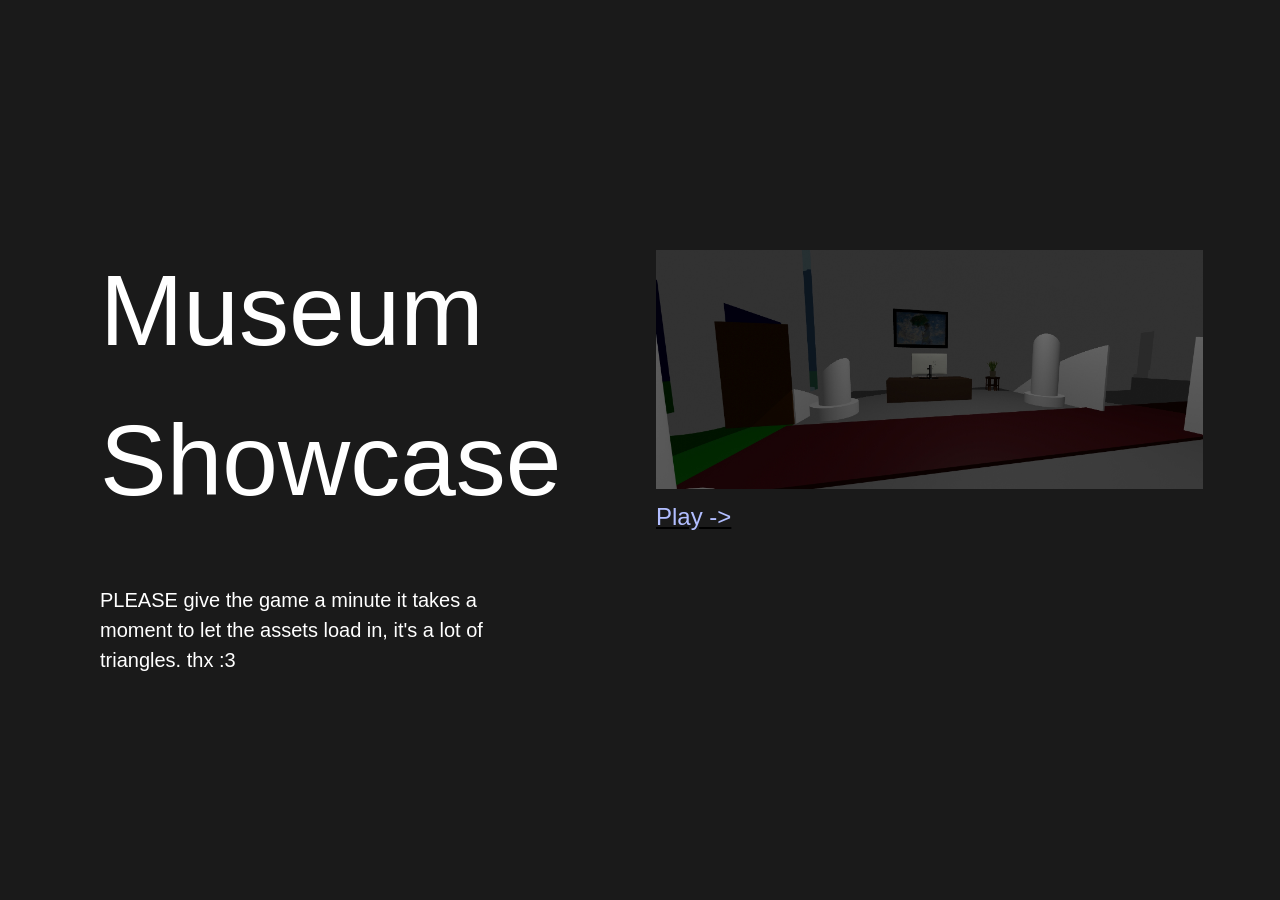
==== commit a7c6e253: "pls" ====
--- a/index.html
+++ b/index.html
@@ -1,879 +1,36 @@
 <html>
-
-    <head>
+    <head> 
         <script src="https://aframe.io/releases/1.7.0/aframe.min.js"></script>
         <script src="script.js"></script>
-        <script src="https://cdn.jsdelivr.net/gh/c-frame/aframe-physics-system@v4.2.3/dist/aframe-physics-system.min.js"></script>
-
-
+    
+        <link href="style.css" rel="stylesheet" type="text/css" />
+        <link href="w3.css" rel="stylesheet" type="text/css" />
     </head>
 
-    <body>
-        <a-scene physics="debug: false">
-            <a-assets> 
-                <!-- <img src="Image/grid.png" id="grid"/>     -->
-                <!-- <a-asset-item id="pillar" src="roman_column/scene.gltf"></a-asset-item> -->
-                 <!-- Lobby -->
-                <a-asset-item id="plant" src="low-poly_snake_plant/scene.gltf"></a-asset-item>
-                <a-asset-item id="table1" src="hexagonal_table_01/scene.gltf"></a-asset-item>
-                <a-asset-item id="monitor" src="4k_monitor_lg_32_inches/scene.gltf"> </a-asset-item>
-                <a-asset-item id="keyboard" src="apple_magic_keyboard/scene.gltf"></a-asset-item>
-                <a-asset-item id="mouse" src="simple_computer_mouse/scene.gltf"></a-asset-item>
-                <a-asset-item id="chair" src="wooden_armchair/scene.gltf"></a-asset-item>
-                <a-asset-item id="table2" src="classic_round_side_table/scene.gltf"></a-asset-item>
-                <a-asset-item id="trashbin" src="airport_trashcan/scene.gltf"></a-asset-item>
+    
+    <body style="background-color:rgb(26, 26, 26)">
+        <div class="w3-row">
+            <div class="w3-half w3-container" style="flex: 2;color:white;margin-top:125px;padding:100px">
+                <h1 style="font-size: 100px"> Museum Showcase </h1>
+                <p style="font-size: 20px">
+                    <br>
+                    
+                    PLEASE give the game a minute it takes a moment to let the assets load in, it's a lot of triangles. thx :3
+                </p>
+            </div>
+
+            <div class="w3-half w3-container"style="flex: 2;" class="border">
+
+                <img src="../Images/placeholder.png" style="max-width:90%; height:auto; margin-top:250px;" >
                 
-            </a-assets>
+                <a href="game.html">  <h3 style="color:rgb(178, 190, 255)">Play -> </h3> </a>
+            </div>
 
-          <!-- <a-gltf-model src="#pillar" position="2 0 6" animation-mixer-scale="0.1 0.1 0.1"></a-gltf-model> -->
-          <a-gltf-model src="#plant" position="-8 1.85 -6.25" scale="1 1 1" rotation="0 180 0"></a-gltf-model>
-          <a-gltf-model src="#table1" position="-8 0 -6.25" scale="2.5 2.5 2.5" rotation="0 180 0"></a-gltf-model>
-
-          <a-gltf-model src="#plant" position="7 1.85 -6.25" scale="1 1 1" rotation="0 180 0"></a-gltf-model>
-          <a-gltf-model src="#table1" position="7 0.08 -6.25" scale="2.5 2.5 2.5" rotation="0 180 0"></a-gltf-model>
-
-          <a-gltf-model src="#monitor" position="-5.5 1.25 -0.5" scale="3 3 3" rotation="0 180 0"></a-gltf-model>
-          <a-gltf-model src="#keyboard" position="-6.5 1.35 -0.5" scale="3 3 3" rotation="0 270 0"></a-gltf-model>
-          <a-gltf-model src="#mouse" position="-6.5 1.25 0.5" scale="3 3 3" rotation="0 270 0"></a-gltf-model>
-
-          <a-gltf-model src="#chair" position="7 0 -2.5" scale="2 2 2" rotation="0 270 0"></a-gltf-model>
-          <a-gltf-model src="#chair" position="5 0 1" scale="2 2 2" rotation="0 -150 0"></a-gltf-model>
-          <a-gltf-model src="#table2" position="4 0 -2" scale="2 2 2" rotation="0 0 0"></a-gltf-model>
-
-          <a-gltf-model src="#trashbin" position="7 0 4" scale="2 2 2" rotation="0 90 0"></a-gltf-model>
-         
-          
-
-            
-           
-
-        
-
-          <a-entity class="plain_wall" position="0 0 5" rotation="0 0 0">
-
-            
-              <a-entity class="plank" position="3 0 0">
-                  <a-box position="0 0.5 0" width="1" height="1" depth="0.1"  src=""></a-box>
-                  <a-box position="0 1.5 0" width="1" height="1" depth="0.1"opacity="0.5" color="#96E6FA" src=""></a-box> 
-                  <a-box position="0 2.5 0" width="1" height="1" depth="0.1" opacity="0.5" color="#96E6FA" src=""></a-box>
-                  <a-box position="0 3.5 0" width="1" height="1" depth="0.1" opacity="0.5" color="#96E6FA" src=""></a-box>
-                  <a-box position="0 4.5 0" width="1" height="1" depth="0.1" opacity="0.5" color="#96E6FA" src=""></a-box>
-                  <a-box position="0 5.5 0" width="1" height="1" depth="0.1" opacity="0.5" color="#96E6FA" src=""></a-box>
-                  <a-box position="0 6.5 0" width="1" height="1" depth="0.1" opacity="0.5" color="#96E6FA" src=""></a-box>
-                  <a-box position="0 7.5 0" width="1" height="1" depth="0.1" opacity="0.5" color="#96E6FA" src=""></a-box>
-                  <a-box position="0 8.5 0" width="1" height="1" depth="0.1" src=""></a-box>
-              </a-entity>
-
-
-              <a-entity class="plank" position="4 0 0">
-                <a-box position="0 0.5 0" width="1" height="1" depth="0.1" color="white" src=""></a-box>
-                
-                <a-box position="0 1.5 0" width="1" height="1" depth="0.1" opacity="0.5" color="#96E6FA" src=""></a-box> 
-                <a-box position="0 2.5 0" width="1" height="1" depth="0.1" opacity="0.5" color="#96E6FA" src=""></a-box>
-                <a-box position="0 3.5 0" width="1" height="1" depth="0.1" opacity="0.5" color="#96E6FA" src=""></a-box>
-                <a-box position="0 4.5 0" width="1" height="1" depth="0.1" opacity="0.5" color="#96E6FA" src=""></a-box>
-                <a-box position="0 5.5 0" width="1" height="1" depth="0.1" opacity="0.5" color="#96E6FA" src=""></a-box>
-                <a-box position="0 6.5 0" width="1" height="1" depth="0.1" opacity="0.5" color="#96E6FA" src=""></a-box>
-                <a-box position="0 7.5 0" width="1" height="1" depth="0.1" opacity="0.5" color="#96E6FA" src=""></a-box>
-                <a-box position="0 8.5 0" width="1" height="1" depth="0.1" src=""></a-box>
-              </a-entity>
-              
-
-              <a-entity class="plank" position="5 0 0">
-              
-                
-                <a-box position="0 0.5 0" width="1" height="1" depth="0.1" color="white" src=""></a-box>
-                
-                <a-box position="0 1.5 0" width="1" height="1" depth="0.1" src=""></a-box> 
-                 <a-box position="0 1.5 0" width="1" height="1" depth="0.1" src=""></a-box> 
-                  <a-box position="0 2.5 0" width="1" height="1" depth="0.1" src=""></a-box>
-                  <a-box position="0 3.5 0" width="1" height="1" depth="0.1" src=""></a-box>
-                  <a-box position="0 4.5 0" width="1" height="1" depth="0.1" src=""></a-box>
-                  <a-box position="0 5.5 0" width="1" height="1" depth="0.1" src=""></a-box>
-                  <a-box position="0 6.5 0" width="1" height="1" depth="0.1" src=""></a-box>
-                  <a-box position="0 7.5 0" width="1" height="1" depth="0.1" src=""></a-box>
-                <a-box position="0 8.5 0" width="1" height="1" depth="0.1" src=""></a-box>
-              
-              </a-entity>
-              <a-entity class="plank" position="6 0 0">
-                  <a-box position="0 0.5 0" width="1" height="1" depth="0.1" src=""></a-box>
-                  <a-box position="0 1.5 0" width="1" height="1" depth="0.1"opacity="0.5" color="#96E6FA" src=""></a-box> 
-                  <a-box position="0 2.5 0" width="1" height="1" depth="0.1" opacity="0.5" color="#96E6FA" src=""></a-box>
-                  <a-box position="0 3.5 0" width="1" height="1" depth="0.1" opacity="0.5" color="#96E6FA" src=""></a-box>
-                  <a-box position="0 4.5 0" width="1" height="1" depth="0.1" opacity="0.5" color="#96E6FA" src=""></a-box>
-                  <a-box position="0 5.5 0" width="1" height="1" depth="0.1" opacity="0.5" color="#96E6FA" src=""></a-box>
-                  <a-box position="0 6.5 0" width="1" height="1" depth="0.1" opacity="0.5" color="#96E6FA" src=""></a-box>
-                  <a-box position="0 7.5 0" width="1" height="1" depth="0.1" opacity="0.5" color="#96E6FA" src=""></a-box>
-                  <a-box position="0 8.5 0" width="1" height="1" depth="0.1" src=""></a-box>
-            </a-entity>
-             <a-entity class="plank" position="7 0 0">
-                  <a-box position="0 0.5 0" width="1" height="1" depth="0.1" src=""></a-box>
-                   <a-box position="0 1.5 0" width="1" height="1" depth="0.1"opacity="0.5" color="#96E6FA" src=""></a-box> 
-                  <a-box position="0 2.5 0" width="1" height="1" depth="0.1" opacity="0.5" color="#96E6FA" src=""></a-box>
-                  <a-box position="0 3.5 0" width="1" height="1" depth="0.1" opacity="0.5" color="#96E6FA" src=""></a-box>
-                  <a-box position="0 4.5 0" width="1" height="1" depth="0.1" opacity="0.5" color="#96E6FA" src=""></a-box>
-                  <a-box position="0 5.5 0" width="1" height="1" depth="0.1" opacity="0.5" color="#96E6FA" src=""></a-box>
-                  <a-box position="0 6.5 0" width="1" height="1" depth="0.1" opacity="0.5" color="#96E6FA" src=""></a-box>
-                  <a-box position="0 7.5 0" width="1" height="1" depth="0.1" opacity="0.5" color="#96E6FA" src=""></a-box>
-                  <a-box position="0 8.5 0" width="1" height="1" depth="0.1" src=""></a-box>
-              </a-entity>
-
-             <a-entity class="plank" position="8 0 0">
-                  <a-box position="0 0.5 0" width="1" height="1" depth="0.1" src=""></a-box>
-                  <a-box position="0 1.5 0" width="1" height="1" depth="0.1" src=""></a-box> 
-                  <a-box position="0 2.5 0" width="1" height="1" depth="0.1" src=""></a-box>
-                  <a-box position="0 3.5 0" width="1" height="1" depth="0.1" src=""></a-box>
-                  <a-box position="0 4.5 0" width="1" height="1" depth="0.1" src=""></a-box>
-                  <a-box position="0 5.5 0" width="1" height="1" depth="0.1" src=""></a-box>
-                  <a-box position="0 6.5 0" width="1" height="1" depth="0.1" src=""></a-box>
-                  <a-box position="0 7.5 0" width="1" height="1" depth="0.1" src=""></a-box>
-                  <a-box position="0 8.5 0" width="1" height="1" depth="0.1" src=""></a-box>
-              </a-entity>
-
-            <a-entity class="plank" position="2 0 0">
-              <a-box position="0 0.5 0" width="1" height="1" depth="0.1" src=""></a-box>
-              <a-box position="0 1.5 0" width="1" height="1" depth="0.1" src=""></a-box> 
-              <a-box position="0 1.5 0" width="1" height="1" depth="0.1" src=""></a-box> 
-              <a-box position="0 2.5 0" width="1" height="1" depth="0.1" src=""></a-box>
-              <a-box position="0 3.5 0" width="1" height="1" depth="0.1" src=""></a-box>
-              <a-box position="0 4.5 0" width="1" height="1" depth="0.1" src=""></a-box>
-              <a-box position="0 5.5 0" width="1" height="1" depth="0.1" src=""></a-box>
-              <a-box position="0 6.5 0" width="1" height="1" depth="0.1" src=""></a-box>
-              <a-box position="0 7.5 0" width="1" height="1" depth="0.1" src=""></a-box>
-              <a-box position="0 8.5 0" width="1" height="1" depth="0.1" src=""></a-box>
-            </a-entity>
-
-
-
-
-
-
-
-           
-              <a-entity class="plank" position="1 0 0">
-              <!-- <a-box position="0 0.5 0" width="1" height="1" depth="0.1" color="white" src=""></a-box> -->
-              <!-- <a-box position="0 1.5 0" width="1" height="1" depth="0.1" color="white" src=""></a-box> -->
-              <!-- <a-box position="0 2.5 0" width="1" height="1" depth="0.1" src=""></a-box> -->
-              <a-box position="0 3.5 0" width="1" height="1" depth="0.1" src=""></a-box>
-              <a-box position="0 4.5 0" width="1" height="1" depth="0.1" src=""></a-box>
-              <a-box position="0 5.5 0" width="1" height="1" depth="0.1" src=""></a-box>
-              <a-box position="0 6.5 0" width="1" height="1" depth="0.1" src=""></a-box>
-              <a-box position="0 7.5 0" width="1" height="1" depth="0.1" src=""></a-box>
-              <a-box position="0 8.5 0" width="1" height="1" depth="0.1" src=""></a-box>
-            </a-entity>
-            <a-entity class="plank" position="0 0 0">
-                <!-- Door -->
-                <!-- <a-box position="0 0.5 0" width="1" height="1" depth="0.1"  color="#613B09" color="white" src=""></a-box>
-                <a-box position="0 1.5 0" width="1" height="1" depth="0.1"  color="#613B09" color="white" src=""></a-box>
-                <a-box position="0 2.5 0" width="1" height="1" depth="0.1"  color="#613B09" src=""></a-box> -->
-
-                <a-box static-body position="1.5 1.5 1" rotation="0 90 0" width="2" height="3" depth="0.1" color="#613B09" src=""></a-box>
-                <!-- <a-cylinder position="0 1.5 1" rotation="90 0 0" radius="0.1" height="0.17" color="yellow"></a-cylinder> -->
-                 
-                <!-- <a-cylinder position="2.25 5 3" rotation="0 90 0" radius="0.6" height="8.5" color="white"></a-cylinder>
-                <a-cylinder position="2.25 0.15 3" rotation="0 90 0" radius="0.9" height="0.5" color="white"></a-cylinder>
-                <a-cylinder position="2.25 9.5 3" rotation="0 90 0" radius="0.9" height="0.5" color="white"></a-cylinder>
-
-                <a-cylinder position="-3 5 3" rotation="0 90 0" radius="0.6" height="8.5" color="white"></a-cylinder>
-                <!-- <a-cylinder position="-3 0.15 3" rotation="0 90 0" radius="0.9" height="0.5" color="white"></a-cylinder> -->
-                <!-- <a-cylinder position="-3 9.5 3" rotation="0 90 0" radius="0.9" height="0.5" color="white"></a-cylinder> -->
-
-
-                <a-cylinder position="7 5 3" rotation="0 90 0" radius="0.6" height="8.5" color="white"></a-cylinder>
-                <!-- <a-cylinder position="7 0.15 3" rotation="0 90 0" radius="0.9" height="0.5" color="white"></a-cylinder> -->
-                <!-- <a-cylinder position="7 10 3" rotation="0 90 0" radius="0.9" height="0.5" color="white"></a-cylinder> -->
-
-
-                <a-cylinder position="-8 5 3" rotation="0 90 0" radius="0.6" height="8.5" color="white"></a-cylinder>
-                <!-- <a-cylinder position="-8 0.15 3" rotation="0 90 0" radius="0.9" height="0.5" color="white"></a-cylinder> -->
-                <!-- <a-cylinder position="-8 10 3" rotation="0 90 0" radius="0.9" height="0.5" color="white"></a-cylinder> -->
- -->
-
-
-                <!-- thing above pillars -->
-                <a-box position="-0.5 9.5 2" width="18" height="1" depth="4" color="white"></a-box>
-
-
-                <a-box position="0 3.5 0" width="1" height="1" depth="0.1" src=""></a-box>
-                <a-box position="0 4.5 0" width="1" height="1" depth="0.1" src=""></a-box>
-                <a-box position="0 5.5 0" width="1" height="1" depth="0.1" src=""></a-box>
-                <a-box position="0 6.5 0" width="1" height="1" depth="0.1" src=""></a-box>
-                <a-box position="0 7.5 0" width="1" height="1" depth="0.1" src=""></a-box>
-                <a-box position="0 8.5 0" width="1" height="1" depth="0.1" src=""></a-box>
-              </a-entity>
-              <a-entity class="plank" position="-1 0 0">
-                
-                <!-- Door -->
-                <!-- <a-box position="0 0.5 0" width="1" height="1" depth="0.1" color="#613B09" src=""></a-box>
-                <a-box position="0 1.5 0" width="1" height="1" depth="0.1" color="#613B09" src=""></a-box>
-                <a-box position="0 2.5 0" width="1" height="1" depth="0.1" color="#613B09" src=""></a-box> -->
-
-               <a-box static-body position="-1.5 1.5 1" rotation="0 90 0" width="2" height="3" depth="0.1" color="#613B09" src=""></a-box>
-
-
-                <a-box position="0 3.5 0" width="1" height="1" depth="0.1" src=""></a-box>
-                <a-box position="0 4.5 0" width="1" height="1" depth="0.1" src=""></a-box>
-                <a-box position="0 5.5 0" width="1" height="1" depth="0.1" src=""></a-box>
-                <a-box position="0 6.5 0" width="1" height="1" depth="0.1" src=""></a-box>
-                <a-box position="0 7.5 0" width="1" height="1" depth="0.1" src=""></a-box>
-                <a-box position="0 8.5 0" width="1" height="1" depth="0.1" src=""></a-box>
-              
-              </a-entity>
-              <a-entity class="plank" position="-2 0 0">
-                  <!-- <a-box position="0 0.5 0" width="1" height="1" depth="0.1" src=""></a-box> -->
-                  <!-- <a-box position="0 1.5 0" width="1" height="1" depth="0.1" src=""></a-box>  -->
-                  <!-- <a-box position="0 2.5 0" width="1" height="1" depth="0.1" src=""></a-box> -->
-                  <a-box position="0 3.5 0" width="1" height="1" depth="0.1" src=""></a-box>
-                  <a-box position="0 4.5 0" width="1" height="1" depth="0.1" src=""></a-box>
-                  <a-box position="0 5.5 0" width="1" height="1" depth="0.1" src=""></a-box>
-                  <a-box position="0 6.5 0" width="1" height="1" depth="0.1" src=""></a-box>
-                  <a-box position="0 7.5 0" width="1" height="1" depth="0.1" src=""></a-box>
-                  <a-box position="0 8.5 0" width="1" height="1" depth="0.1" src=""></a-box>
-              </a-entity>
-              <a-entity class="plank" position="-3 0 0">
-                  <a-box position="0 0.5 0" width="1" height="1" depth="0.1" src=""></a-box>
-                  <a-box position="0 1.5 0" width="1" height="1" depth="0.1" src=""></a-box> 
-                  <a-box position="0 2.5 0" width="1" height="1" depth="0.1" src=""></a-box>
-                  <a-box position="0 3.5 0" width="1" height="1" depth="0.1" src=""></a-box>
-                  <a-box position="0 4.5 0" width="1" height="1" depth="0.1" src=""></a-box>
-                  <a-box position="0 5.5 0" width="1" height="1" depth="0.1" src=""></a-box>
-                  <a-box position="0 6.5 0" width="1" height="1" depth="0.1" src=""></a-box>
-                  <a-box position="0 7.5 0" width="1" height="1" depth="0.1" src=""></a-box>
-                  <a-box position="0 8.5 0" width="1" height="1" depth="0.1" src=""></a-box>
-              </a-entity>
-
-
-
-
-
-
-
-
-
-              
-
-              <a-entity class="plank" position="-4 0 0">
-                <a-box position="0 0.5 0" width="1" height="1" depth="0.1" color="white" src=""></a-box>
-               
-                <a-box position="0 1.5 0" width="1" height="1" depth="0.1"opacity="0.5" color="#96E6FA" src=""></a-box> 
-                <a-box position="0 2.5 0" width="1" height="1" depth="0.1" opacity="0.5" color="#96E6FA" src=""></a-box>
-                <a-box position="0 3.5 0" width="1" height="1" depth="0.1" opacity="0.5" color="#96E6FA" src=""></a-box>
-                <a-box position="0 4.5 0" width="1" height="1" depth="0.1" opacity="0.5" color="#96E6FA" src=""></a-box>
-                <a-box position="0 5.5 0" width="1" height="1" depth="0.1" opacity="0.5" color="#96E6FA" src=""></a-box>
-                <a-box position="0 6.5 0" width="1" height="1" depth="0.1" opacity="0.5" color="#96E6FA" src=""></a-box>
-                <a-box position="0 7.5 0" width="1" height="1" depth="0.1" opacity="0.5" color="#96E6FA" src=""></a-box>
-                <a-box position="0 8.5 0" width="1" height="1" depth="0.1" src=""></a-box>
-              </a-entity>
-              
-
-              <a-entity class="plank" position="-5 0 0">
-              
-                
-                <a-box position="0 0.5 0" width="1" height="1" depth="0.1" color="white" src=""></a-box>
-                
-                <a-box position="0 1.5 0" width="1" height="1" depth="0.1" opacity="0.5" color="#96E6FA" src=""></a-box>  
-                <a-box position="0 2.5 0" width="1" height="1" depth="0.1" opacity="0.5" color="#96E6FA" src=""></a-box>
-                <a-box position="0 3.5 0" width="1" height="1" depth="0.1" opacity="0.5" color="#96E6FA" src=""></a-box>
-                <a-box position="0 4.5 0" width="1" height="1" depth="0.1" opacity="0.5" color="#96E6FA" src=""></a-box>
-                <a-box position="0 5.5 0" width="1" height="1" depth="0.1" opacity="0.5" color="#96E6FA" src=""></a-box>
-                <a-box position="0 6.5 0" width="1" height="1" depth="0.1" opacity="0.5" color="#96E6FA" src=""></a-box>
-                <a-box position="0 7.5 0" width="1" height="1" depth="0.1" opacity="0.5" color="#96E6FA" src=""></a-box>
-                <a-box position="0 8.5 0" width="1" height="1" depth="0.1" src=""></a-box>
-              
-              </a-entity>
-              <a-entity class="plank" position="-6 0 0">
-                  <a-box position="0 0.5 0" width="1" height="1" depth="0.1" src=""></a-box>
-                  <a-box position="0 1.5 0" width="1" height="1" depth="0.1" src=""></a-box> 
-                  <a-box position="0 2.5 0" width="1" height="1" depth="0.1" src=""></a-box>
-                  <a-box position="0 3.5 0" width="1" height="1" depth="0.1" src=""></a-box>
-                  <a-box position="0 4.5 0" width="1" height="1" depth="0.1" src=""></a-box>
-                  <a-box position="0 5.5 0" width="1" height="1" depth="0.1" src=""></a-box>
-                  <a-box position="0 6.5 0" width="1" height="1" depth="0.1" src=""></a-box>
-                  <a-box position="0 7.5 0" width="1" height="1" depth="0.1" src=""></a-box>
-                  <a-box position="0 8.5 0" width="1" height="1" depth="0.1" src=""></a-box>
-              </a-entity>
-              <a-entity class="plank" position="-7 0 0">
-                  <a-box position="0 0.5 0" width="1" height="1" depth="0.1" src=""></a-box>
-                  <a-box position="0 1.5 0" width="1" height="1" depth="0.1"opacity="0.5" color="#96E6FA" src=""></a-box> 
-                  <a-box position="0 2.5 0" width="1" height="1" depth="0.1" opacity="0.5" color="#96E6FA" src=""></a-box>
-                  <a-box position="0 3.5 0" width="1" height="1" depth="0.1" opacity="0.5" color="#96E6FA" src=""></a-box>
-                  <a-box position="0 4.5 0" width="1" height="1" depth="0.1" opacity="0.5" color="#96E6FA" src=""></a-box>
-                  <a-box position="0 5.5 0" width="1" height="1" depth="0.1" opacity="0.5" color="#96E6FA" src=""></a-box>
-                  <a-box position="0 6.5 0" width="1" height="1" depth="0.1" opacity="0.5" color="#96E6FA" src=""></a-box>
-                  <a-box position="0 7.5 0" width="1" height="1" depth="0.1" opacity="0.5" color="#96E6FA" src=""></a-box>
-                  <a-box position="0 8.5 0" width="1" height="1" depth="0.1" src=""></a-box>
-              </a-entity>
-
-              <a-entity class="plank" position="-8 0 0">
-                  <a-box position="0 0.5 0" width="1" height="1" depth="0.1" src=""></a-box>
-                  <a-box position="0 1.5 0" width="1" height="1" depth="0.1"opacity="0.5" color="#96E6FA" src=""></a-box> 
-                  <a-box position="0 2.5 0" width="1" height="1" depth="0.1" opacity="0.5" color="#96E6FA" src=""></a-box>
-                  <a-box position="0 3.5 0" width="1" height="1" depth="0.1" opacity="0.5" color="#96E6FA" src=""></a-box>
-                  <a-box position="0 4.5 0" width="1" height="1" depth="0.1" opacity="0.5" color="#96E6FA" src=""></a-box>
-                  <a-box position="0 5.5 0" width="1" height="1" depth="0.1" opacity="0.5" color="#96E6FA" src=""></a-box>
-                  <a-box position="0 6.5 0" width="1" height="1" depth="0.1" opacity="0.5" color="#96E6FA" src=""></a-box>
-                  <a-box position="0 7.5 0" width="1" height="1" depth="0.1" opacity="0.5" color="#96E6FA" src=""></a-box>
-                  <a-box position="0 8.5 0" width="1" height="1" depth="0.1" src=""></a-box>
-              </a-entity>
-             
-
-              <a-entity class="plank" position="-9 0 0">
-                  <a-box position="0 0.5 0" width="1" height="1" depth="0.1" src=""></a-box>
-                  <a-box position="0 1.5 0" width="1" height="1" depth="0.1" src=""></a-box> 
-                  <a-box position="0 2.5 0" width="1" height="1" depth="0.1" src=""></a-box>
-                  <a-box position="0 3.5 0" width="1" height="1" depth="0.1" src=""></a-box>
-                  <a-box position="0 4.5 0" width="1" height="1" depth="0.1" src=""></a-box>
-                  <a-box position="0 5.5 0" width="1" height="1" depth="0.1" src=""></a-box>
-                  <a-box position="0 6.5 0" width="1" height="1" depth="0.1" src=""></a-box>
-                  <a-box position="0 7.5 0" width="1" height="1" depth="0.1" src=""></a-box>
-                  <a-box position="0 8.5 0" width="1" height="1" depth="0.1" src=""></a-box>
-              </a-entity>
-
-
-
-
-
-
-              
-              
-
-             
-            
-
-            <a-entity class="plank" position="2 0 0">
-              <a-box position="0 0.5 0" width="1" height="1" depth="0.1" src=""></a-box>
-              <a-box position="0 1.5 0" width="1" height="1" depth="0.1" src=""></a-box> 
-              <a-box position="0 1.5 0" width="1" height="1" depth="0.1" src=""></a-box> 
-              <a-box position="0 2.5 0" width="1" height="1" depth="0.1" src=""></a-box>
-              <a-box position="0 3.5 0" width="1" height="1" depth="0.1" src=""></a-box>
-              <a-box position="0 4.5 0" width="1" height="1" depth="0.1" src=""></a-box>
-              <a-box position="0 5.5 0" width="1" height="1" depth="0.1" src=""></a-box>
-              <a-box position="0 6.5 0" width="1" height="1" depth="0.1" src=""></a-box>
-              <a-box position="0 7.5 0" width="1" height="1" depth="0.1" src=""></a-box>
-              <a-box position="0 8.5 0" width="1" height="1" depth="0.1" src=""></a-box>
-            </a-entity>
-
-
-
-
-
-
-
-           
-              <a-entity class="plank" position="1 0 0">
-              <!-- <a-box position="0 0.5 0" width="1" height="1" depth="0.1" color="white" src=""></a-box> -->
-              <!-- <a-box position="0 1.5 0" width="1" height="1" depth="0.1" color="white" src=""></a-box> -->
-              <!-- <a-box position="0 2.5 0" width="1" height="1" depth="0.1" src=""></a-box> -->
-              <a-box position="0 3.5 0" width="1" height="1" depth="0.1" src=""></a-box>
-              <a-box position="0 4.5 0" width="1" height="1" depth="0.1" src=""></a-box>
-              <a-box position="0 5.5 0" width="1" height="1" depth="0.1" src=""></a-box>
-              <a-box position="0 6.5 0" width="1" height="1" depth="0.1" src=""></a-box>
-              <a-box position="0 7.5 0" width="1" height="1" depth="0.1" src=""></a-box>
-              <a-box position="0 8.5 0" width="1" height="1" depth="0.1" src=""></a-box>
-            </a-entity>
-            <a-entity class="plank" position="0 0 0">
-                <!-- Door -->
-                <!-- <a-box position="0 0.5 0" width="1" height="1" depth="0.1"  color="#613B09" color="white" src=""></a-box>
-                <a-box position="0 1.5 0" width="1" height="1" depth="0.1"  color="#613B09" color="white" src=""></a-box>
-                <a-box position="0 2.5 0" width="1" height="1" depth="0.1"  color="#613B09" src=""></a-box> -->
-
-                <!-- The correct pillars -->
-
-                <a-box static-body position="1.5 1.5 1" rotation="0 90 0" width="2" height="3" depth="0.1" color="#613B09" src=""></a-box>
-                <!-- <a-cylinder position="0 1.5 1" rotation="90 0 0" radius="0.1" height="0.17" color="yellow"></a-cylinder> -->
-                 
-                <a-cylinder position="2.25 4.5 3" rotation="0 90 0" radius="0.6" height="9" color="white"></a-cylinder>
-                <a-cylinder position="2.25 0.25 3" rotation="0 90 0" radius="0.9" height="0.5" color="white"></a-cylinder>
-                <a-cylinder position="2.25 8.75 3" rotation="0 90 0" radius="0.9" height="0.5" color="white"></a-cylinder>
-
-                <a-cylinder position="-3 4.5 3" rotation="0 90 0" radius="0.6" height="9" color="white"></a-cylinder>
-                <a-cylinder position="-3 0.25 3" rotation="0 90 0" radius="0.9" height="0.5" color="white"></a-cylinder>
-                <a-cylinder position="-3 8.75 3" rotation="0 90 0" radius="0.9" height="0.5" color="white"></a-cylinder>
-
-
-                <a-cylinder position="7 4.5 3" rotation="0 90 0" radius="0.6" height="9" color="white"></a-cylinder>
-                <a-cylinder position="7 0.25 3" rotation="0 90 0" radius="0.9" height="0.5" color="white"></a-cylinder>
-                <a-cylinder position="7 8.75 3" rotation="0 90 0" radius="0.9" height="0.5" color="white"></a-cylinder>
-
-
-                <a-cylinder position="-8 4.5 3" rotation="0 90 0" radius="0.6" height="9" color="white"></a-cylinder>
-                <a-cylinder position="-8 0.25 3" rotation="0 90 0" radius="0.9" height="0.5" color="white"></a-cylinder>
-                <a-cylinder position="-8 8.75 3" rotation="0 90 0" radius="0.9" height="0.5" color="white"></a-cylinder>
-
-
-
-                <!-- thing above pillars -->
-                <a-box position="-0.5 9.5 2" width="18" height="1" depth="4" color="white"></a-box>
-
-
-                <a-box position="0 3.5 0" width="1" height="1" depth="0.1" src=""></a-box>
-                <a-box position="0 4.5 0" width="1" height="1" depth="0.1" src=""></a-box>
-                <a-box position="0 5.5 0" width="1" height="1" depth="0.1" src=""></a-box>
-                <a-box position="0 6.5 0" width="1" height="1" depth="0.1" src=""></a-box>
-                <a-box position="0 7.5 0" width="1" height="1" depth="0.1" src=""></a-box>
-                <a-box position="0 8.5 0" width="1" height="1" depth="0.1" src=""></a-box>
-              </a-entity>
-              <a-entity class="plank" position="-1 0 0">
-                
-                <!-- Door -->
-                <!-- <a-box position="0 0.5 0" width="1" height="1" depth="0.1" color="#613B09" src=""></a-box>
-                <a-box position="0 1.5 0" width="1" height="1" depth="0.1" color="#613B09" src=""></a-box>
-                <a-box position="0 2.5 0" width="1" height="1" depth="0.1" color="#613B09" src=""></a-box> -->
-
-               <a-box static-body position="-1.5 1.5 1" rotation="0 90 0" width="2" height="3" depth="0.1" color="#613B09" src=""></a-box>
-
-
-                <a-box position="0 3.5 0" width="1" height="1" depth="0.1" src=""></a-box>
-                <a-box position="0 4.5 0" width="1" height="1" depth="0.1" src=""></a-box>
-                <a-box position="0 5.5 0" width="1" height="1" depth="0.1" src=""></a-box>
-                <a-box position="0 6.5 0" width="1" height="1" depth="0.1" src=""></a-box>
-                <a-box position="0 7.5 0" width="1" height="1" depth="0.1" src=""></a-box>
-                <a-box position="0 8.5 0" width="1" height="1" depth="0.1" src=""></a-box>
-              
-              </a-entity>
-              <a-entity class="plank" position="-2 0 0">
-                  <!-- <a-box position="0 0.5 0" width="1" height="1" depth="0.1" src=""></a-box> -->
-                  <!-- <a-box position="0 1.5 0" width="1" height="1" depth="0.1" src=""></a-box>  -->
-                  <!-- <a-box position="0 2.5 0" width="1" height="1" depth="0.1" src=""></a-box> -->
-                  <a-box position="0 3.5 0" width="1" height="1" depth="0.1" src=""></a-box>
-                  <a-box position="0 4.5 0" width="1" height="1" depth="0.1" src=""></a-box>
-                  <a-box position="0 5.5 0" width="1" height="1" depth="0.1" src=""></a-box>
-                  <a-box position="0 6.5 0" width="1" height="1" depth="0.1" src=""></a-box>
-                  <a-box position="0 7.5 0" width="1" height="1" depth="0.1" src=""></a-box>
-                  <a-box position="0 8.5 0" width="1" height="1" depth="0.1" src=""></a-box>
-              </a-entity>
-              <a-entity class="plank" position="-3 0 0">
-                  <a-box position="0 0.5 0" width="1" height="1" depth="0.1" src=""></a-box>
-                  <a-box position="0 1.5 0" width="1" height="1" depth="0.1" src=""></a-box> 
-                  <a-box position="0 2.5 0" width="1" height="1" depth="0.1" src=""></a-box>
-                  <a-box position="0 3.5 0" width="1" height="1" depth="0.1" src=""></a-box>
-                  <a-box position="0 4.5 0" width="1" height="1" depth="0.1" src=""></a-box>
-                  <a-box position="0 5.5 0" width="1" height="1" depth="0.1" src=""></a-box>
-                  <a-box position="0 6.5 0" width="1" height="1" depth="0.1" src=""></a-box>
-                  <a-box position="0 7.5 0" width="1" height="1" depth="0.1" src=""></a-box>
-                  <a-box position="0 8.5 0" width="1" height="1" depth="0.1" src=""></a-box>
-              </a-entity>
-
-
-
-
-
-
-
-
-
-              
-
-              
-              
-
-             
-              <a-entity class="plank" position="-6 0 0">
-                  <a-box position="0 0.5 0" width="1" height="1" depth="0.1" src=""></a-box>
-                  <a-box position="0 1.5 0" width="1" height="1" depth="0.1" src=""></a-box> 
-                  <a-box position="0 2.5 0" width="1" height="1" depth="0.1" src=""></a-box>
-                  <a-box position="0 3.5 0" width="1" height="1" depth="0.1" src=""></a-box>
-                  <a-box position="0 4.5 0" width="1" height="1" depth="0.1" src=""></a-box>
-                  <a-box position="0 5.5 0" width="1" height="1" depth="0.1" src=""></a-box>
-                  <a-box position="0 6.5 0" width="1" height="1" depth="0.1" src=""></a-box>
-                  <a-box position="0 7.5 0" width="1" height="1" depth="0.1" src=""></a-box>
-                  <a-box position="0 8.5 0" width="1" height="1" depth="0.1" src=""></a-box>
-              </a-entity>
-              
-             
-
-              <a-entity class="plank" position="-9 0 0">
-                  <a-box position="0 0.5 0" width="1" height="1" depth="0.1" src=""></a-box>
-                  <a-box position="0 1.5 0" width="1" height="1" depth="0.1" src=""></a-box> 
-                  <a-box position="0 2.5 0" width="1" height="1" depth="0.1" src=""></a-box>
-                  <a-box position="0 3.5 0" width="1" height="1" depth="0.1" src=""></a-box>
-                  <a-box position="0 4.5 0" width="1" height="1" depth="0.1" src=""></a-box>
-                  <a-box position="0 5.5 0" width="1" height="1" depth="0.1" src=""></a-box>
-                  <a-box position="0 6.5 0" width="1" height="1" depth="0.1" src=""></a-box>
-                  <a-box position="0 7.5 0" width="1" height="1" depth="0.1" src=""></a-box>
-                  <a-box position="0 8.5 0" width="1" height="1" depth="0.1" src=""></a-box>
-              </a-entity>
-
-
-
-              
-
-              <a-entity position="8.5 0 -6.25" rotation="0 90 0">
-                <a-box position="0 5 0" width="12.5" height="10" depth="0.1" src=""></a-box>
-              </a-entity>
-
-              <a-entity position="-9.5 0 -6.25" rotation="0 90 0">
-                <a-box position="0 5 0" width="12.5" height="10" depth="0.1" src=""></a-box>
-              </a-entity>
-
-              <!-- <a-entity position="-0.5 0 -12.5">
-                <a-box position="0 5 0" width="18" height="10" depth="0.1" src=""></a-box> 
-              </a-entity> -->
-             
-            </a-entity>
-
-
-
-
-            
-
-
-            
-
-
-            <a-entity class="plain_wall" position="0 0 -7.5" rotation="0 0 0">
-
-            
-              <a-entity class="plank" position="3 0 0">
-                <a-box position="0 0.5 0" width="1" height="1" depth="0.1" src=""></a-box>
-                  <a-box position="0 1.5 0" width="1" height="1" depth="0.1" src=""></a-box> 
-                  <a-box position="0 2.5 0" width="1" height="1" depth="0.1" src=""></a-box>
-                  <a-box position="0 3.5 0" width="1" height="1" depth="0.1" src=""></a-box>
-                  <a-box position="0 4.5 0" width="1" height="1" depth="0.1" src=""></a-box>
-                  <a-box position="0 5.5 0" width="1" height="1" depth="0.1" src=""></a-box>
-                  <a-box position="0 6.5 0" width="1" height="1" depth="0.1" src=""></a-box>
-                  <a-box position="0 7.5 0" width="1" height="1" depth="0.1" src=""></a-box>
-                  <a-box position="0 8.5 0" width="1" height="1" depth="0.1" src=""></a-box>
-              </a-entity>
-
-
-              
-               
-
-              <a-entity class="plank" position="5 0 0">
-              
-                
-                <a-box position="0 0.5 0" width="1" height="1" depth="0.1" color="white" src=""></a-box>
-                
-                <a-box position="0 1.5 0" width="1" height="1" depth="0.1" src=""></a-box> 
-                 <a-box position="0 1.5 0" width="1" height="1" depth="0.1" src=""></a-box> 
-                  <a-box position="0 2.5 0" width="1" height="1" depth="0.1" src=""></a-box>
-                  <a-box position="0 3.5 0" width="1" height="1" depth="0.1" src=""></a-box>
-                  <a-box position="0 4.5 0" width="1" height="1" depth="0.1" src=""></a-box>
-                  <a-box position="0 5.5 0" width="1" height="1" depth="0.1" src=""></a-box>
-                  <a-box position="0 6.5 0" width="1" height="1" depth="0.1" src=""></a-box>
-                  <a-box position="0 7.5 0" width="1" height="1" depth="0.1" src=""></a-box>
-                <a-box position="0 8.5 0" width="1" height="1" depth="0.1" src=""></a-box>
-              
-              </a-entity>
-              <a-entity class="plank" position="6 0 0">
-                 <a-box position="0 0.5 0" width="1" height="1" depth="0.1" src=""></a-box>
-                  <a-box position="0 1.5 0" width="1" height="1" depth="0.1" src=""></a-box> 
-                  <a-box position="0 2.5 0" width="1" height="1" depth="0.1" src=""></a-box>
-                  <a-box position="0 3.5 0" width="1" height="1" depth="0.1" src=""></a-box>
-                  <a-box position="0 4.5 0" width="1" height="1" depth="0.1" src=""></a-box>
-                  <a-box position="0 5.5 0" width="1" height="1" depth="0.1" src=""></a-box>
-                  <a-box position="0 6.5 0" width="1" height="1" depth="0.1" src=""></a-box>
-                  <a-box position="0 7.5 0" width="1" height="1" depth="0.1" src=""></a-box>
-                  <a-box position="0 8.5 0" width="1" height="1" depth="0.1" src=""></a-box>
-            </a-entity>
-             <a-entity class="plank" position="7 0 0">
-                  <a-box position="0 0.5 0" width="1" height="1" depth="0.1" src=""></a-box>
-                  <a-box position="0 1.5 0" width="1" height="1" depth="0.1" src=""></a-box> 
-                  <a-box position="0 2.5 0" width="1" height="1" depth="0.1" src=""></a-box>
-                  <a-box position="0 3.5 0" width="1" height="1" depth="0.1" src=""></a-box>
-                  <a-box position="0 4.5 0" width="1" height="1" depth="0.1" src=""></a-box>
-                  <a-box position="0 5.5 0" width="1" height="1" depth="0.1" src=""></a-box>
-                  <a-box position="0 6.5 0" width="1" height="1" depth="0.1" src=""></a-box>
-                  <a-box position="0 7.5 0" width="1" height="1" depth="0.1" src=""></a-box>
-                  <a-box position="0 8.5 0" width="1" height="1" depth="0.1" src=""></a-box>
-              </a-entity>
-
-             <a-entity class="plank" position="8 0 0">
-                  <a-box position="0 0.5 0" width="1" height="1" depth="0.1" src=""></a-box>
-                  <a-box position="0 1.5 0" width="1" height="1" depth="0.1" src=""></a-box> 
-                  <a-box position="0 2.5 0" width="1" height="1" depth="0.1" src=""></a-box>
-                  <a-box position="0 3.5 0" width="1" height="1" depth="0.1" src=""></a-box>
-                  <a-box position="0 4.5 0" width="1" height="1" depth="0.1" src=""></a-box>
-                  <a-box position="0 5.5 0" width="1" height="1" depth="0.1" src=""></a-box>
-                  <a-box position="0 6.5 0" width="1" height="1" depth="0.1" src=""></a-box>
-                  <a-box position="0 7.5 0" width="1" height="1" depth="0.1" src=""></a-box>
-                  <a-box position="0 8.5 0" width="1" height="1" depth="0.1" src=""></a-box>
-              </a-entity>
-
-            <a-entity class="plank" position="2 0 0">
-              <a-box position="0 0.5 0" width="1" height="1" depth="0.1" src=""></a-box>
-              <a-box position="0 1.5 0" width="1" height="1" depth="0.1" src=""></a-box> 
-              <a-box position="0 1.5 0" width="1" height="1" depth="0.1" src=""></a-box> 
-              <a-box position="0 2.5 0" width="1" height="1" depth="0.1" src=""></a-box>
-              <a-box position="0 3.5 0" width="1" height="1" depth="0.1" src=""></a-box>
-              <a-box position="0 4.5 0" width="1" height="1" depth="0.1" src=""></a-box>
-              <a-box position="0 5.5 0" width="1" height="1" depth="0.1" src=""></a-box>
-              <a-box position="0 6.5 0" width="1" height="1" depth="0.1" src=""></a-box>
-              <a-box position="0 7.5 0" width="1" height="1" depth="0.1" src=""></a-box>
-              <a-box position="0 8.5 0" width="1" height="1" depth="0.1" src=""></a-box>
-            </a-entity>
-
-
-
-
-
-
-
-           
-              <a-entity class="plank" position="1 0 0">
-            <a-box position="0 0.5 0" width="1" height="1" depth="0.1" src=""></a-box>
-                  <a-box position="0 1.5 0" width="1" height="1" depth="0.1" src=""></a-box> 
-                  <a-box position="0 2.5 0" width="1" height="1" depth="0.1" src=""></a-box>
-                  <a-box position="0 3.5 0" width="1" height="1" depth="0.1" src=""></a-box>
-                  <a-box position="0 4.5 0" width="1" height="1" depth="0.1" src=""></a-box>
-                  <a-box position="0 5.5 0" width="1" height="1" depth="0.1" src=""></a-box>
-                  <a-box position="0 6.5 0" width="1" height="1" depth="0.1" src=""></a-box>
-                  <a-box position="0 7.5 0" width="1" height="1" depth="0.1" src=""></a-box>
-                  <a-box position="0 8.5 0" width="1" height="1" depth="0.1" src=""></a-box>
-            </a-entity>
-            <a-entity class="plank" position="0 0 0">
-                  <!-- <a-box position="0 0.5 0" width="1" height="1" depth="0.1" src=""></a-box> -->
-                  <!-- <a-box position="0 1.5 0" width="1" height="1" depth="0.1" src=""></a-box>  -->
-                  <!-- <a-box position="0 2.5 0" width="1" height="1" depth="0.1" src=""></a-box> -->
-                  <a-box position="0 3.5 0" width="1" height="1" depth="0.1" src=""></a-box>
-                  <a-box position="0 4.5 0" width="1" height="1" depth="0.1" src=""></a-box>
-                  <a-box position="0 5.5 0" width="1" height="1" depth="0.1" src=""></a-box>
-                  <a-box position="0 6.5 0" width="1" height="1" depth="0.1" src=""></a-box>
-                  <a-box position="0 7.5 0" width="1" height="1" depth="0.1" src=""></a-box>
-                  <a-box position="0 8.5 0" width="1" height="1" depth="0.1" src=""></a-box>
-              </a-entity>
-              <a-entity class="plank" position="-1 0 0">
-                
-                  <!-- <a-box position="0 0.5 0" width="1" height="1" depth="0.1" src=""></a-box> -->
-                  <!-- <a-box position="0 1.5 0" width="1" height="1" depth="0.1" src=""></a-box>  -->
-                  <!-- <a-box position="0 2.5 0" width="1" height="1" depth="0.1" src=""></a-box> -->
-                  <a-box position="0 3.5 0" width="1" height="1" depth="0.1" src=""></a-box>
-                  <a-box position="0 4.5 0" width="1" height="1" depth="0.1" src=""></a-box>
-                  <a-box position="0 5.5 0" width="1" height="1" depth="0.1" src=""></a-box>
-                  <a-box position="0 6.5 0" width="1" height="1" depth="0.1" src=""></a-box>
-                  <a-box position="0 7.5 0" width="1" height="1" depth="0.1" src=""></a-box>
-                  <a-box position="0 8.5 0" width="1" height="1" depth="0.1" src=""></a-box>
-              
-              </a-entity>
-              <a-entity class="plank" position="-2 0 0">
-                  <a-box position="0 0.5 0" width="1" height="1" depth="0.1" src=""></a-box>
-                  <a-box position="0 1.5 0" width="1" height="1" depth="0.1" src=""></a-box> 
-                  <a-box position="0 2.5 0" width="1" height="1" depth="0.1" src=""></a-box>
-                  <a-box position="0 3.5 0" width="1" height="1" depth="0.1" src=""></a-box>
-                  <a-box position="0 4.5 0" width="1" height="1" depth="0.1" src=""></a-box>
-                  <a-box position="0 5.5 0" width="1" height="1" depth="0.1" src=""></a-box>
-                  <a-box position="0 6.5 0" width="1" height="1" depth="0.1" src=""></a-box>
-                  <a-box position="0 7.5 0" width="1" height="1" depth="0.1" src=""></a-box>
-                  <a-box position="0 8.5 0" width="1" height="1" depth="0.1" src=""></a-box>
-              </a-entity>
-              <a-entity class="plank" position="-3 0 0">
-                  <a-box position="0 0.5 0" width="1" height="1" depth="0.1" src=""></a-box>
-                  <a-box position="0 1.5 0" width="1" height="1" depth="0.1" src=""></a-box> 
-                  <a-box position="0 2.5 0" width="1" height="1" depth="0.1" src=""></a-box>
-                  <a-box position="0 3.5 0" width="1" height="1" depth="0.1" src=""></a-box>
-                  <a-box position="0 4.5 0" width="1" height="1" depth="0.1" src=""></a-box>
-                  <a-box position="0 5.5 0" width="1" height="1" depth="0.1" src=""></a-box>
-                  <a-box position="0 6.5 0" width="1" height="1" depth="0.1" src=""></a-box>
-                  <a-box position="0 7.5 0" width="1" height="1" depth="0.1" src=""></a-box>
-                  <a-box position="0 8.5 0" width="1" height="1" depth="0.1" src=""></a-box>
-              </a-entity>
-
-
-
-
-
-
-
-
-
-              
-
-              <a-entity class="plank" position="-4 0 0">
-               <a-box position="0 0.5 0" width="1" height="1" depth="0.1" src=""></a-box>
-                  <a-box position="0 1.5 0" width="1" height="1" depth="0.1" src=""></a-box> 
-                  <a-box position="0 2.5 0" width="1" height="1" depth="0.1" src=""></a-box>
-                  <a-box position="0 3.5 0" width="1" height="1" depth="0.1" src=""></a-box>
-                  <a-box position="0 4.5 0" width="1" height="1" depth="0.1" src=""></a-box>
-                  <a-box position="0 5.5 0" width="1" height="1" depth="0.1" src=""></a-box>
-                  <a-box position="0 6.5 0" width="1" height="1" depth="0.1" src=""></a-box>
-                  <a-box position="0 7.5 0" width="1" height="1" depth="0.1" src=""></a-box>
-                  <a-box position="0 8.5 0" width="1" height="1" depth="0.1" src=""></a-box>
-              </a-entity>
-              
-
-              <a-entity class="plank" position="-5 0 0">
-              
-                
-                <a-box position="0 0.5 0" width="1" height="1" depth="0.1" src=""></a-box>
-                  <a-box position="0 1.5 0" width="1" height="1" depth="0.1" src=""></a-box> 
-                  <a-box position="0 2.5 0" width="1" height="1" depth="0.1" src=""></a-box>
-                  <a-box position="0 3.5 0" width="1" height="1" depth="0.1" src=""></a-box>
-                  <a-box position="0 4.5 0" width="1" height="1" depth="0.1" src=""></a-box>
-                  <a-box position="0 5.5 0" width="1" height="1" depth="0.1" src=""></a-box>
-                  <a-box position="0 6.5 0" width="1" height="1" depth="0.1" src=""></a-box>
-                  <a-box position="0 7.5 0" width="1" height="1" depth="0.1" src=""></a-box>
-                  <a-box position="0 8.5 0" width="1" height="1" depth="0.1" src=""></a-box>
-              
-              </a-entity>
-              <a-entity class="plank" position="-6 0 0">
-                  <a-box position="0 0.5 0" width="1" height="1" depth="0.1" src=""></a-box>
-                  <a-box position="0 1.5 0" width="1" height="1" depth="0.1" src=""></a-box> 
-                  <a-box position="0 2.5 0" width="1" height="1" depth="0.1" src=""></a-box>
-                  <a-box position="0 3.5 0" width="1" height="1" depth="0.1" src=""></a-box>
-                  <a-box position="0 4.5 0" width="1" height="1" depth="0.1" src=""></a-box>
-                  <a-box position="0 5.5 0" width="1" height="1" depth="0.1" src=""></a-box>
-                  <a-box position="0 6.5 0" width="1" height="1" depth="0.1" src=""></a-box>
-                  <a-box position="0 7.5 0" width="1" height="1" depth="0.1" src=""></a-box>
-                  <a-box position="0 8.5 0" width="1" height="1" depth="0.1" src=""></a-box>
-              </a-entity>
-              <a-entity class="plank" position="-7 0 0">
-                  <a-box position="0 0.5 0" width="1" height="1" depth="0.1" src=""></a-box>
-                  <a-box position="0 1.5 0" width="1" height="1" depth="0.1" src=""></a-box> 
-                  <a-box position="0 2.5 0" width="1" height="1" depth="0.1" src=""></a-box>
-                  <a-box position="0 3.5 0" width="1" height="1" depth="0.1" src=""></a-box>
-                  <a-box position="0 4.5 0" width="1" height="1" depth="0.1" src=""></a-box>
-                  <a-box position="0 5.5 0" width="1" height="1" depth="0.1" src=""></a-box>
-                  <a-box position="0 6.5 0" width="1" height="1" depth="0.1" src=""></a-box>
-                  <a-box position="0 7.5 0" width="1" height="1" depth="0.1" src=""></a-box>
-                  <a-box position="0 8.5 0" width="1" height="1" depth="0.1" src=""></a-box>
-              </a-entity>
-
-              <a-entity class="plank" position="-8 0 0">
-                  <a-box position="0 0.5 0" width="1" height="1" depth="0.1" src=""></a-box>
-                  <a-box position="0 1.5 0" width="1" height="1" depth="0.1" src=""></a-box> 
-                  <a-box position="0 2.5 0" width="1" height="1" depth="0.1" src=""></a-box>
-                  <a-box position="0 3.5 0" width="1" height="1" depth="0.1" src=""></a-box>
-                  <a-box position="0 4.5 0" width="1" height="1" depth="0.1" src=""></a-box>
-                  <a-box position="0 5.5 0" width="1" height="1" depth="0.1" src=""></a-box>
-                  <a-box position="0 6.5 0" width="1" height="1" depth="0.1" src=""></a-box>
-                  <a-box position="0 7.5 0" width="1" height="1" depth="0.1" src=""></a-box>
-                  <a-box position="0 8.5 0" width="1" height="1" depth="0.1" src=""></a-box>
-              </a-entity>
-             
-
-              <a-entity class="plank" position="-9 0 0">
-                  <a-box position="0 0.5 0" width="1" height="1" depth="0.1" src=""></a-box>
-                  <a-box position="0 1.5 0" width="1" height="1" depth="0.1" src=""></a-box> 
-                  <a-box position="0 2.5 0" width="1" height="1" depth="0.1" src=""></a-box>
-                  <a-box position="0 3.5 0" width="1" height="1" depth="0.1" src=""></a-box>
-                  <a-box position="0 4.5 0" width="1" height="1" depth="0.1" src=""></a-box>
-                  <a-box position="0 5.5 0" width="1" height="1" depth="0.1" src=""></a-box>
-                  <a-box position="0 6.5 0" width="1" height="1" depth="0.1" src=""></a-box>
-                  <a-box position="0 7.5 0" width="1" height="1" depth="0.1" src=""></a-box>
-                  <a-box position="0 8.5 0" width="1" height="1" depth="0.1" src=""></a-box>
-              </a-entity>
-
-
-
-
-
-
-               
-
-
-              <a-entity class="plank" position="4 0 0">
-               <a-box position="0 0.5 0" width="1" height="1" depth="0.1" src=""></a-box>
-                  <a-box position="0 1.5 0" width="1" height="1" depth="0.1" src=""></a-box> 
-                  <a-box position="0 2.5 0" width="1" height="1" depth="0.1" src=""></a-box>
-                  <a-box position="0 3.5 0" width="1" height="1" depth="0.1" src=""></a-box>
-                  <a-box position="0 4.5 0" width="1" height="1" depth="0.1" src=""></a-box>
-                  <a-box position="0 5.5 0" width="1" height="1" depth="0.1" src=""></a-box>
-                  <a-box position="0 6.5 0" width="1" height="1" depth="0.1" src=""></a-box>
-                  <a-box position="0 7.5 0" width="1" height="1" depth="0.1" src=""></a-box>
-                  <a-box position="0 8.5 0" width="1" height="1" depth="0.1" src=""></a-box>
-              </a-entity>
-              
-
-
-             
-
-              <a-entity position="-0.5 9 0" >
-                <a-box  width="18" height="1.97" depth="0.1"></a-box>
-              </a-entity>
-
-              <a-box position="-0.61 0.04 6.25" rotation="-90 0 0" height="12.5" width="3" depth="0.1" color="red"></a-box>
-
-
-
-              <a-cylinder position="2.15 4.5 1" rotation="0 90 0" radius="0.6" height="9" color="white"></a-cylinder>
-              <a-cylinder position="2.15 0.25 1" rotation="0 90 0" radius="0.9" height="0.5" color="white"></a-cylinder>
-              <a-cylinder position="2.15 8.75 1" rotation="0 90 0" radius="0.9" height="0.5" color="white"></a-cylinder>
-
-              <a-cylinder position="-3.5 4.5 1" rotation="0 90 0" radius="0.6" height="9" color="white"></a-cylinder>
-              <a-cylinder position="-3.5 0.25 1" rotation="0 90 0" radius="0.9" height="0.5" color="white"></a-cylinder>
-              <a-cylinder position="-3.5 8.75 1" rotation="0 90 0" radius="0.9" height="0.5" color="white"></a-cylinder>
-
-
-              <a-cylinder position="2.15 4.5 11.5" rotation="0 90 0" radius="0.6" height="9" color="white"></a-cylinder>
-              <a-cylinder position="2.15 0.25 11.5" rotation="0 90 0" radius="0.9" height="0.5" color="white"></a-cylinder>
-              <a-cylinder position="2.15 8.75 11.5" rotation="0 90 0" radius="0.9" height="0.5" color="white"></a-cylinder>
-
-              <a-cylinder position="-3.5 4.5 11.5" rotation="0 90 0" radius="0.6" height="9" color="white"></a-cylinder>
-              <a-cylinder position="-3.5 0.25 11.5" rotation="0 90 0" radius="0.9" height="0.5" color="white"></a-cylinder>
-              <a-cylinder position="-3.5 8.75 11.5" rotation="0 90 0" radius="0.9" height="0.5" color="white"></a-cylinder>
-
-
-
-              <a-box position="-6 0.5 7" rotation="0 90 0" width="5" height="1.5" depth="2" color="#523B2C"></a-box>
-              <a-box position="-9.25 5 7" rotation="0 90 0" width="4.5" height="3" depth="0.1" color="black" src=""></a-box>
-              <a-box position="-9.15 5 7" rotation="0 90 0" width="4" height="2.5" depth="0.1" color="white" src=""></a-box>
-
-              
-              
-              <a-entity static-body>
-                <!-- Second room -->
-                <a-entity position="8.5 0 -7" rotation="0 90 0">
-                <a-box position="0 5 0" width="17" height="10" depth="0.1" src=""></a-box>
-                </a-entity>
-
-                <a-entity position="-9.5 0 -7" rotation="0 90 0">
-                <a-box position="0 5 0" width="17" height="10" depth="0.1" src=""></a-box>
-                </a-entity>
-
-                <!-- <a-entity position="-0.5 0 -12.5">
-                <a-box position="0 5 0" width="18" height="10" depth="0.1" src=""></a-box> 
-                </a-entity> -->
-
-
-
-             
-
-
-              </a-entity>
-
-
-            </a-entity>
-
-
-
-
-
-
-
-
-            <!-- <a-plane static-body rotation="-90 1.5 0" width="10" height="10" color="#7BC8A4"></a-plane> -->
-
-
-            <a-sky color="#a7cfeb"></a-sky>
-
-            <a-plane static-body rotation="-90 0 0" position="-0.5 0 -1.5" width="18" height="13" color="#ABABAB"></a-plane>
-              
-            <a-plane static-body rotation="-90 0 0" position="-0.5 0 -15.5" width="18" height="15" color="#ABABAB"></a-plane>
-            
-            
-            
-            <a-plane rotation="-90 0 0" position="0 0 17.5" width="100" height="25" color="green" > </a-plane>
-            <a-plane rotation="-90 0 0" position="-30 0 -1" width="41" height="13" color="green" > </a-plane>
-            <a-plane rotation="-90 0 0" position="29.5 0 -1" width="41.95" height="13" color="green" > </a-plane>
-
-            <!-- <a-entity  id="rig" movement-controls kinematic-body></a-entity> -->
-
-            <a-camera position="0 2.05 15" look-controls ="enabled: true" wasd-controls="fly: true">
-              <a-cursor ></a-cursor>
-            </a-camera>            
-           
-        </a-scene>
-    
-    
+        </div>    
     </body>
 
 
 
 
 
-</html>
-
-
-
-<!-- wasd-controls="fly: true" -->+</html>
--- a/style.css
+++ b/style.css
@@ -0,0 +1,5 @@
+border {
+  border-style: solid;
+  border-width: 5px;
+  border-color: white;
+}
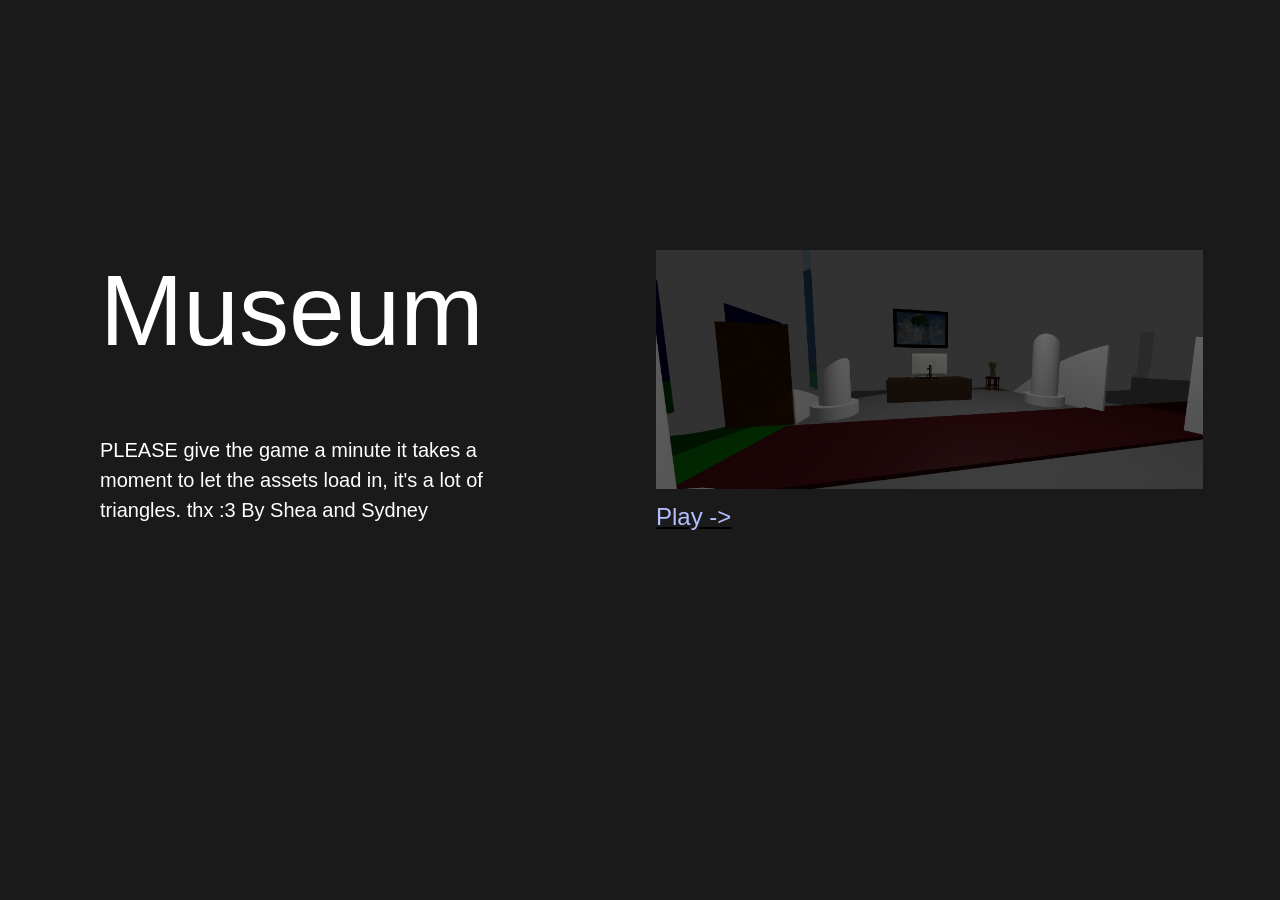
==== commit c0e90501: "zxjdvdbfihkrbhdbf" ====
--- a/index.html
+++ b/index.html
@@ -11,17 +11,19 @@
     <body style="background-color:rgb(26, 26, 26)">
         <div class="w3-row">
             <div class="w3-half w3-container" style="flex: 2;color:white;margin-top:125px;padding:100px">
-                <h1 style="font-size: 100px"> Museum Showcase </h1>
+                <h1 style="font-size: 100px"> Museum </h1>
                 <p style="font-size: 20px">
                     <br>
                     
                     PLEASE give the game a minute it takes a moment to let the assets load in, it's a lot of triangles. thx :3
+
+                    By Shea and Sydney
                 </p>
             </div>
 
             <div class="w3-half w3-container"style="flex: 2;" class="border">
 
-                <img src="../Images/placeholder.png" style="max-width:90%; height:auto; margin-top:250px;" >
+                <img src="Images/placeholder.png" style="max-width:90%; height:auto; margin-top:250px;" >
                 
                 <a href="game.html">  <h3 style="color:rgb(178, 190, 255)">Play -> </h3> </a>
             </div>
